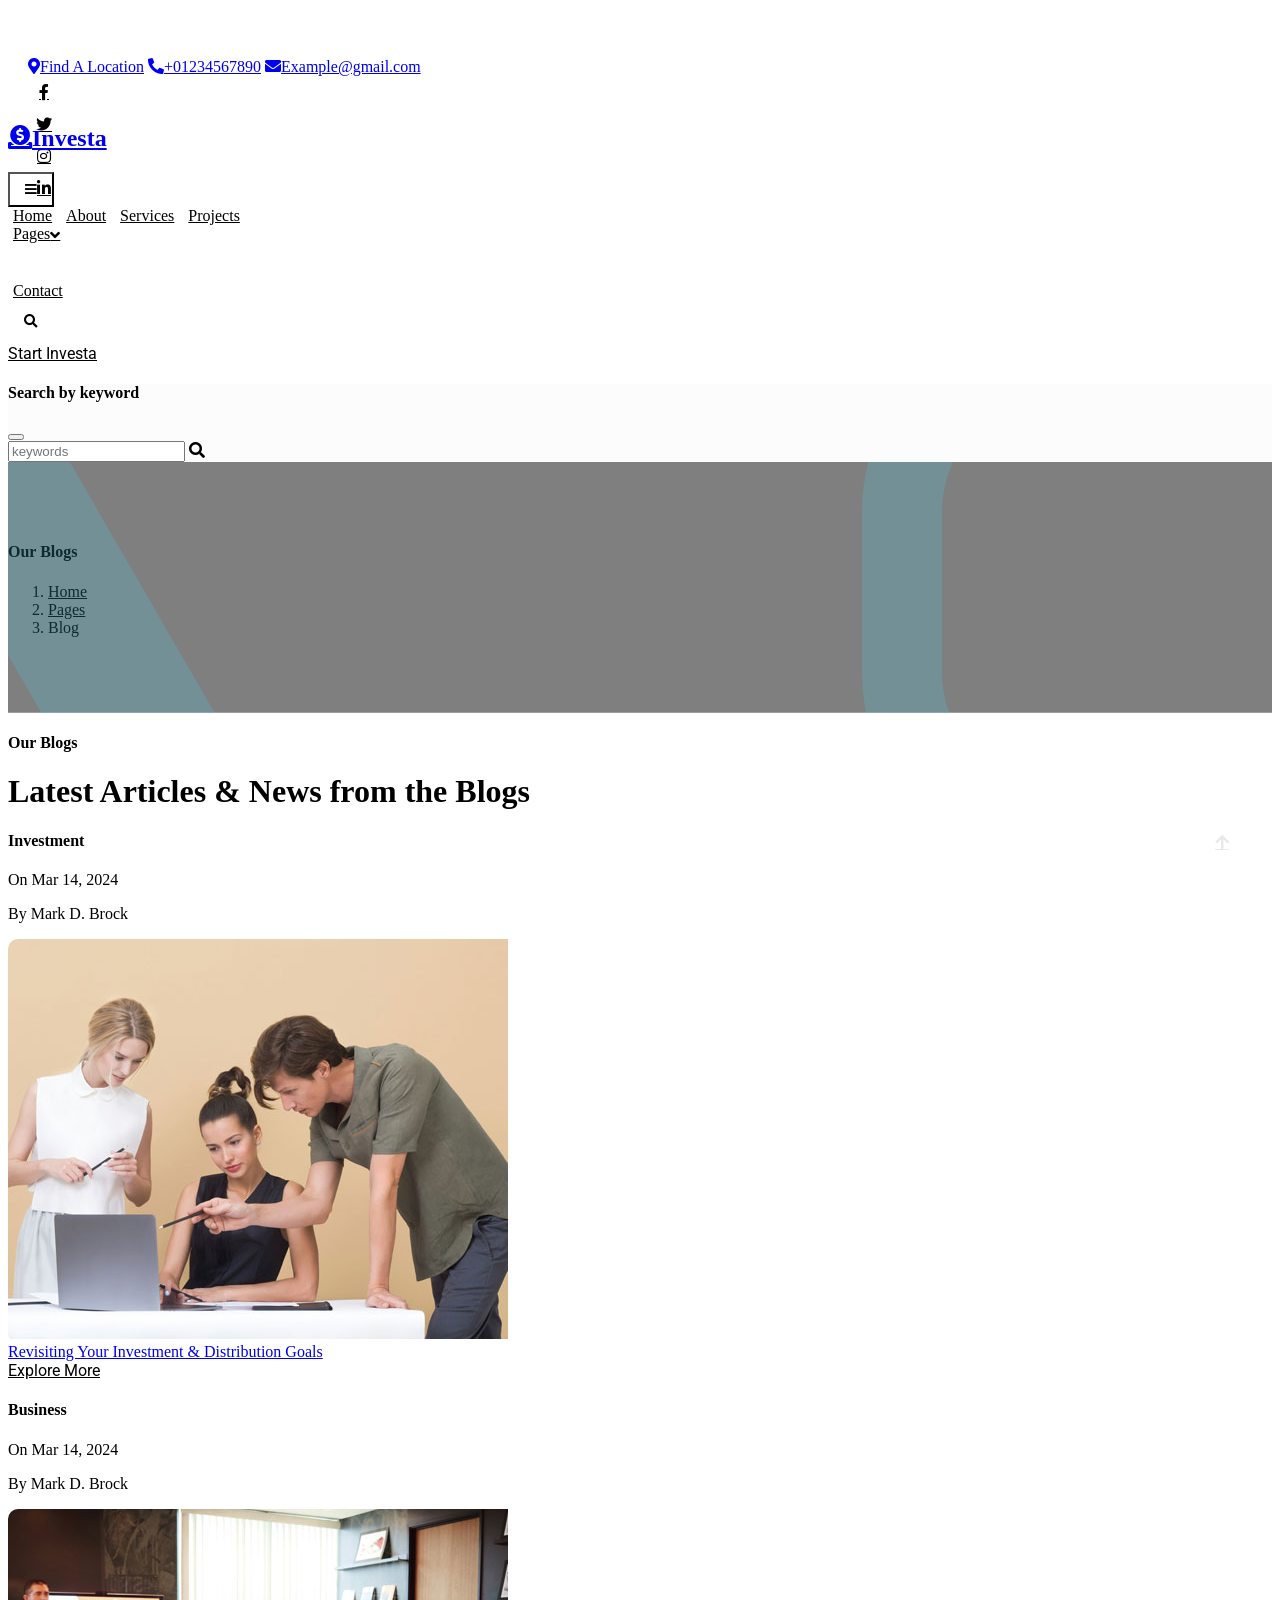
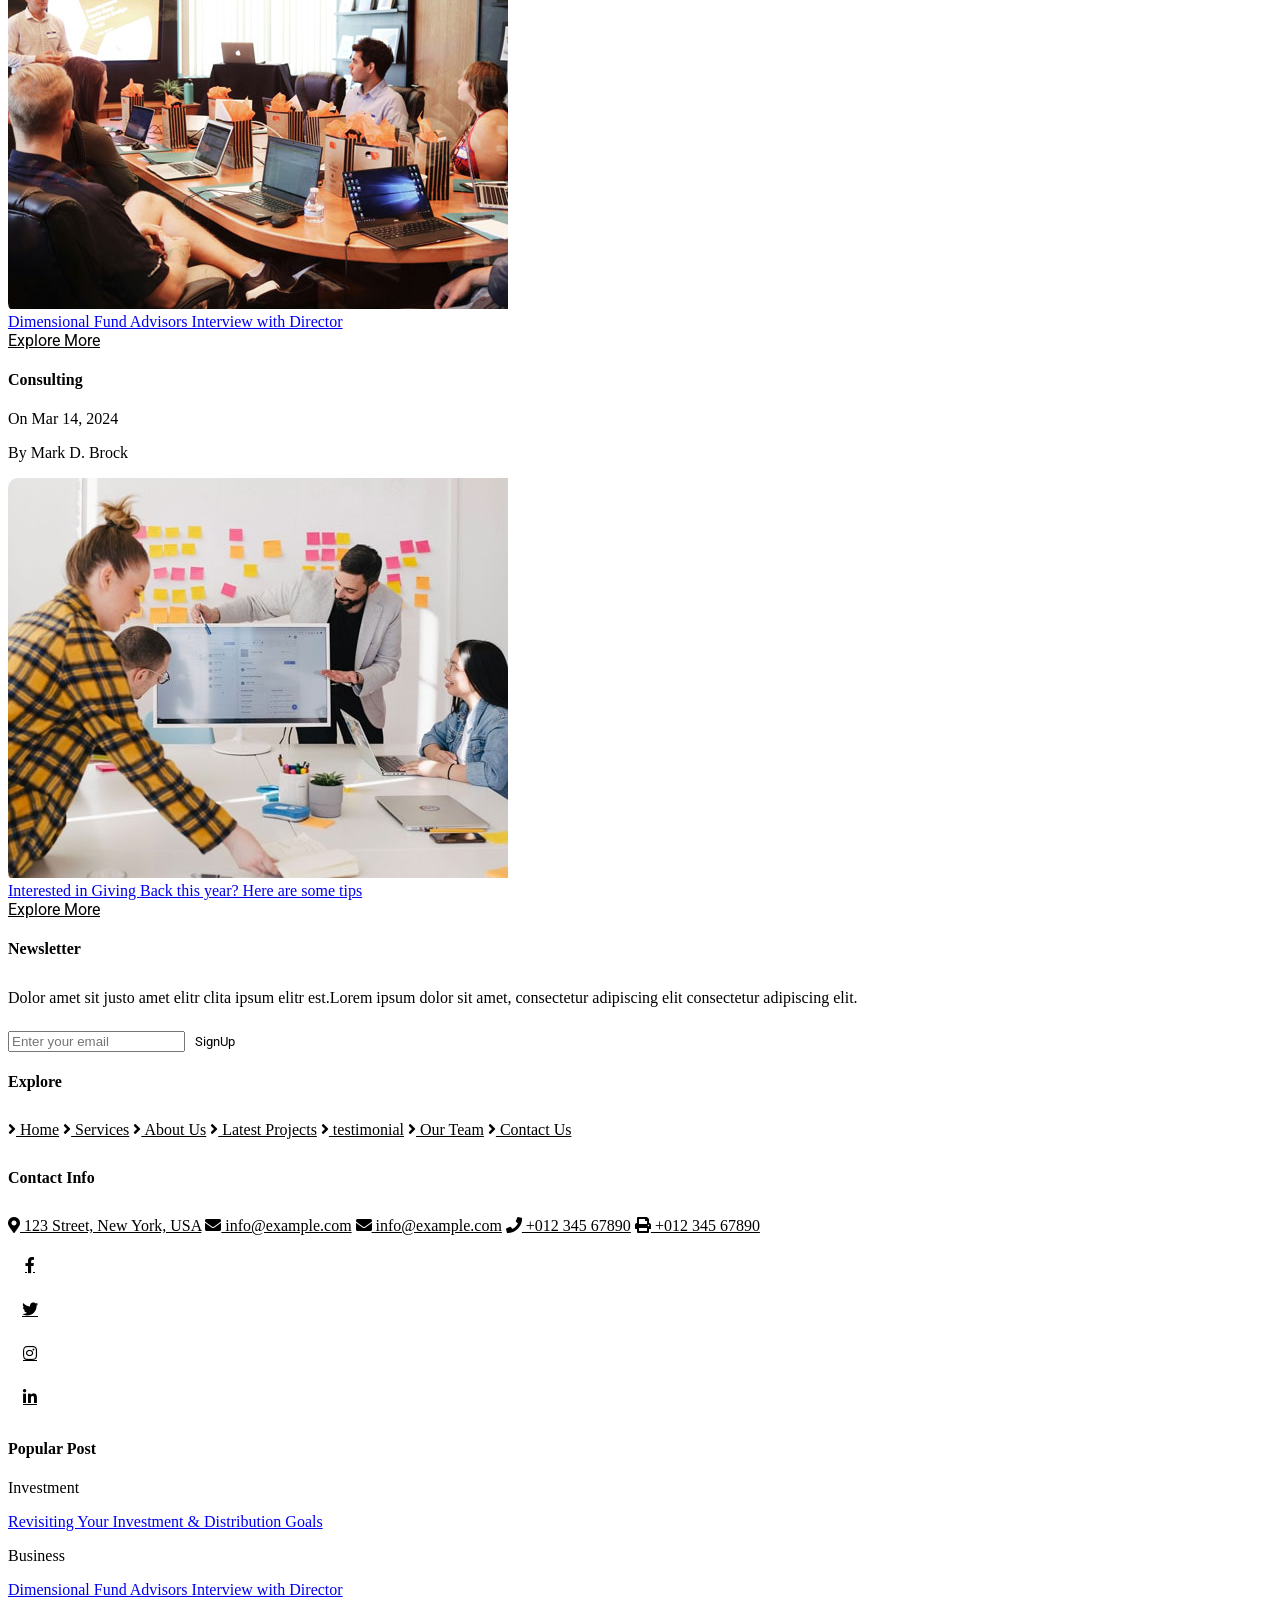
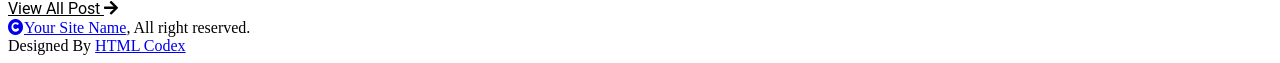
==== blog.html @ 4417d2fd "add template" ====
<!DOCTYPE html>
<html lang="en">

    <head>
        <meta charset="utf-8">
        <title>Investa - Investment Website Template</title>
        <meta content="width=device-width, initial-scale=1.0" name="viewport">
        <meta content="" name="keywords">
        <meta content="" name="description">

        <!-- Google Web Fonts -->
        <link rel="preconnect" href="https://fonts.googleapis.com">
        <link rel="preconnect" href="https://fonts.gstatic.com" crossorigin>
        <link href="https://fonts.googleapis.com/css2?family=Open+Sans:wght@400;500;600;700&family=Roboto:wght@400;500;700&display=swap" rel="stylesheet"> 

        <!-- Icon Font Stylesheet -->
        <link rel="stylesheet" href="https://use.fontawesome.com/releases/v5.15.4/css/all.css"/>
        <link href="https://cdn.jsdelivr.net/npm/bootstrap-icons@1.4.1/font/bootstrap-icons.css" rel="stylesheet">

        <!-- Libraries Stylesheet -->
        <link rel="stylesheet" href="https://cdnjs.cloudflare.com/ajax/libs/animate.css/4.1.1/animate.min.css"/>
        <link href="lib/animate/animate.min.css" rel="stylesheet">
        <link href="lib/owlcarousel/assets/owl.carousel.min.css" rel="stylesheet">
        <link href="lib/lightbox/css/lightbox.min.css" rel="stylesheet">


        <!-- Customized Bootstrap Stylesheet -->
        <link href="css/bootstrap.min.css" rel="stylesheet">

        <!-- Template Stylesheet -->
        <link href="css/style.css" rel="stylesheet">
    </head>

    <body>

        <!-- Spinner Start -->
        <div id="spinner" class="show bg-white position-fixed translate-middle w-100 vh-100 top-50 start-50 d-flex align-items-center justify-content-center">
            <div class="spinner-border text-primary" style="width: 3rem; height: 3rem;" role="status">
                <span class="sr-only">Loading...</span>
            </div>
        </div>
        <!-- Spinner End -->


        <!-- Topbar Start -->
        <div class="container-fluid topbar px-0 d-none d-lg-block">
            <div class="container px-0">
                <div class="row gx-0 align-items-center" style="height: 45px;">
                    <div class="col-lg-8 text-center text-lg-start mb-lg-0">
                        <div class="d-flex flex-wrap">
                            <a href="#" class="text-muted me-4"><i class="fas fa-map-marker-alt text-primary me-2"></i>Find A Location</a>
                            <a href="#" class="text-muted me-4"><i class="fas fa-phone-alt text-primary me-2"></i>+01234567890</a>
                            <a href="#" class="text-muted me-0"><i class="fas fa-envelope text-primary me-2"></i>Example@gmail.com</a>
                        </div>
                    </div>
                    <div class="col-lg-4 text-center text-lg-end">
                        <div class="d-flex align-items-center justify-content-end">
                            <a href="#" class="btn btn-primary btn-square rounded-circle nav-fill me-3"><i class="fab fa-facebook-f text-white"></i></a>
                            <a href="#" class="btn btn-primary btn-square rounded-circle nav-fill me-3"><i class="fab fa-twitter text-white"></i></a>
                            <a href="#" class="btn btn-primary btn-square rounded-circle nav-fill me-3"><i class="fab fa-instagram text-white"></i></a>
                            <a href="#" class="btn btn-primary btn-square rounded-circle nav-fill me-0"><i class="fab fa-linkedin-in text-white"></i></a>
                        </div>
                    </div>
                </div>
            </div>
        </div>
        <!-- Topbar End -->


        <!-- Navbar & Hero Start -->
        <div class="container-fluid sticky-top px-0">
            <div class="position-absolute bg-dark" style="left: 0; top: 0; width: 100%; height: 100%;">
            </div>
            <div class="container px-0">
                <nav class="navbar navbar-expand-lg navbar-dark bg-white py-3 px-4">
                    <a href="index.html" class="navbar-brand p-0">
                        <h1 class="text-primary m-0"><i class="fas fa-donate me-3"></i>Investa</h1>
                        <!-- <img src="img/logo.png" alt="Logo"> -->
                    </a>
                    <button class="navbar-toggler" type="button" data-bs-toggle="collapse" data-bs-target="#navbarCollapse">
                        <span class="fa fa-bars"></span>
                    </button>
                    <div class="collapse navbar-collapse" id="navbarCollapse">
                        <div class="navbar-nav ms-auto py-0">
                            <a href="index.html" class="nav-item nav-link">Home</a>
                            <a href="about.html" class="nav-item nav-link">About</a>
                            <a href="service.html" class="nav-item nav-link">Services</a>
                            <a href="project.html" class="nav-item nav-link">Projects</a>
                            <div class="nav-item dropdown active">
                                <a href="#" class="nav-link dropdown-toggle active" data-bs-toggle="dropdown">Pages</a>
                                <div class="dropdown-menu m-0">
                                    <a href="blog.html" class="dropdown-item active">Our Blog</a>
                                    <a href="team.html" class="dropdown-item">Our Team</a>
                                    <a href="testimonial.html" class="dropdown-item">Testimonial</a>
                                    <a href="faqs.html" class="dropdown-item">FAQs</a>
                                    <a href="404.html" class="dropdown-item">404 Page</a>
                                </div>
                            </div>
                            <a href="contact.html" class="nav-item nav-link">Contact</a>
                        </div>
                        <div class="d-flex align-items-center flex-nowrap pt-xl-0">
                            <button class="btn btn-primary btn-md-square mx-2" data-bs-toggle="modal" data-bs-target="#searchModal"><i class="fas fa-search"></i></button>
                            <a href="#" class="btn btn-primary rounded-pill text-white py-2 px-4 ms-2 flex-wrap flex-sm-shrink-0">Start Investa</a>
                        </div>
                    </div>
                </nav>
            </div>
        </div>
        <!-- Navbar & Hero End -->

        <!-- Modal Search Start -->
        <div class="modal fade" id="searchModal" tabindex="-1" aria-labelledby="exampleModalLabel" aria-hidden="true">
            <div class="modal-dialog modal-fullscreen">
                <div class="modal-content rounded-0">
                    <div class="modal-header">
                        <h4 class="modal-title mb-0" id="exampleModalLabel">Search by keyword</h4>
                        <button type="button" class="btn-close" data-bs-dismiss="modal" aria-label="Close"></button>
                    </div>
                    <div class="modal-body d-flex align-items-center">
                        <div class="input-group w-75 mx-auto d-flex">
                            <input type="search" class="form-control p-3" placeholder="keywords" aria-describedby="search-icon-1">
                            <span id="search-icon-1" class="input-group-text p-3"><i class="fa fa-search"></i></span>
                        </div>
                    </div>
                </div>
            </div>
        </div>
        <!-- Modal Search End -->

        <!-- Header Start -->
        <div class="container-fluid bg-breadcrumb">
            <div class="bg-breadcrumb-single"></div>
            <div class="container text-center py-5" style="max-width: 900px;">
                <h4 class="text-white display-4 mb-4 wow fadeInDown" data-wow-delay="0.1s">Our Blogs</h4>
                <ol class="breadcrumb justify-content-center mb-0 wow fadeInDown" data-wow-delay="0.3s">
                    <li class="breadcrumb-item"><a href="index.html">Home</a></li>
                    <li class="breadcrumb-item"><a href="#">Pages</a></li>
                    <li class="breadcrumb-item active text-primary">Blog</li>
                </ol>    
            </div>
        </div>
        <!-- Header End -->

        <!-- Blog Start -->
        <div class="container-fluid blog py-5">
            <div class="container py-5">
                <div class="text-center mx-auto pb-5 wow fadeInUp" data-wow-delay="0.1s" style="max-width: 800px;">
                    <h4 class="text-primary">Our Blogs</h4>
                    <h1 class="display-4">Latest Articles & News from the Blogs</h1>
                </div>
                <div class="row g-4 justify-content-center">
                    <div class="col-md-6 col-lg-6 col-xl-4 wow fadeInUp" data-wow-delay="0.1s">
                        <div class="blog-item bg-light rounded p-4" style="background-image: url(img/bg.png);">
                            <div class="mb-4">
                                <h4 class="text-primary mb-2">Investment</h4>
                                <div class="d-flex justify-content-between">
                                    <p class="mb-0"><span class="text-dark fw-bold">On</span> Mar 14, 2024</p>
                                    <p class="mb-0"><span class="text-dark fw-bold">By</span> Mark D. Brock</p>
                                </div>
                            </div>
                            <div class="project-img">
                                <img src="img/blog-1.jpg" class="img-fluid w-100 rounded" alt="Image">
                                <div class="blog-plus-icon">
                                    <a href="img/blog-1.jpg" data-lightbox="blog-1" class="btn btn-primary btn-md-square rounded-pill"><i class="fas fa-plus fa-1x"></i></a>
                                </div>
                            </div>
                            <div class="my-4">
                                <a href="#" class="h4">Revisiting Your Investment & Distribution Goals</a>
                            </div>
                            <a class="btn btn-primary rounded-pill py-2 px-4" href="#">Explore More</a>
                        </div>
                    </div>
                    <div class="col-md-6 col-lg-6 col-xl-4 wow fadeInUp" data-wow-delay="0.3s">
                        <div class="blog-item bg-light rounded p-4" style="background-image: url(img/bg.png);">
                            <div class="mb-4">
                                <h4 class="text-primary mb-2">Business</h4>
                                <div class="d-flex justify-content-between">
                                    <p class="mb-0"><span class="text-dark fw-bold">On</span> Mar 14, 2024</p>
                                    <p class="mb-0"><span class="text-dark fw-bold">By</span> Mark D. Brock</p>
                                </div>
                            </div>
                            <div class="project-img">
                                <img src="img/blog-2.jpg" class="img-fluid w-100 rounded" alt="Image">
                                <div class="blog-plus-icon">
                                    <a href="img/blog-2.jpg" data-lightbox="blog-2" class="btn btn-primary btn-md-square rounded-pill"><i class="fas fa-plus fa-1x"></i></a>
                                </div>
                            </div>
                            <div class="my-4">
                                <a href="#" class="h4">Dimensional Fund Advisors Interview with Director</a>
                            </div>
                            <a class="btn btn-primary rounded-pill py-2 px-4" href="#">Explore More</a>
                        </div>
                    </div>
                    <div class="col-md-6 col-lg-6 col-xl-4 wow fadeInUp" data-wow-delay="0.5s">
                        <div class="blog-item bg-light rounded p-4" style="background-image: url(img/bg.png);">
                            <div class="mb-4">
                                <h4 class="text-primary mb-2">Consulting</h4>
                                <div class="d-flex justify-content-between">
                                    <p class="mb-0"><span class="text-dark fw-bold">On</span> Mar 14, 2024</p>
                                    <p class="mb-0"><span class="text-dark fw-bold">By</span> Mark D. Brock</p>
                                </div>
                            </div>
                            <div class="project-img">
                                <img src="img/blog-3.jpg" class="img-fluid w-100 rounded" alt="Image">
                                <div class="blog-plus-icon">
                                    <a href="img/blog-3.jpg" data-lightbox="blog-3" class="btn btn-primary btn-md-square rounded-pill"><i class="fas fa-plus fa-1x"></i></a>
                                </div>
                            </div>
                            <div class="my-4">
                                <a href="#" class="h4">Interested in Giving Back this year? Here are some tips</a>
                            </div>
                            <a class="btn btn-primary rounded-pill py-2 px-4" href="#">Explore More</a>
                        </div>
                    </div>
                </div>
            </div>
        </div>
        <!-- Blog End -->

        <!-- Footer Start -->
        <div class="container-fluid footer py-5 wow fadeIn" data-wow-delay="0.2s">
            <div class="container py-5">
                <div class="row g-5">
                    <div class="col-md-6 col-lg-6 col-xl-3">
                        <div class="footer-item d-flex flex-column">
                            <div class="footer-item">
                                <h4 class="text-white mb-4">Newsletter</h4>
                                <p class="mb-3">Dolor amet sit justo amet elitr clita ipsum elitr est.Lorem ipsum dolor sit amet, consectetur adipiscing elit consectetur adipiscing elit.</p>
                                <div class="position-relative mx-auto rounded-pill">
                                    <input class="form-control rounded-pill w-100 py-3 ps-4 pe-5" type="text" placeholder="Enter your email">
                                    <button type="button" class="btn btn-primary rounded-pill position-absolute top-0 end-0 py-2 mt-2 me-2">SignUp</button>
                                </div>
                            </div>
                        </div>
                    </div>
                    <div class="col-md-6 col-lg-6 col-xl-3">
                        <div class="footer-item d-flex flex-column">
                            <h4 class="text-white mb-4">Explore</h4>
                            <a href="#"><i class="fas fa-angle-right me-2"></i> Home</a>
                            <a href="#"><i class="fas fa-angle-right me-2"></i> Services</a>
                            <a href="#"><i class="fas fa-angle-right me-2"></i> About Us</a>
                            <a href="#"><i class="fas fa-angle-right me-2"></i> Latest Projects</a>
                            <a href="#"><i class="fas fa-angle-right me-2"></i> testimonial</a>
                            <a href="#"><i class="fas fa-angle-right me-2"></i> Our Team</a>
                            <a href="#"><i class="fas fa-angle-right me-2"></i> Contact Us</a>
                        </div>
                    </div>
                    <div class="col-md-6 col-lg-6 col-xl-3">
                        <div class="footer-item d-flex flex-column">
                            <h4 class="text-white mb-4">Contact Info</h4>
                            <a href=""><i class="fa fa-map-marker-alt me-2"></i> 123 Street, New York, USA</a>
                            <a href=""><i class="fas fa-envelope me-2"></i> info@example.com</a>
                            <a href=""><i class="fas fa-envelope me-2"></i> info@example.com</a>
                            <a href=""><i class="fas fa-phone me-2"></i> +012 345 67890</a>
                            <a href="" class="mb-3"><i class="fas fa-print me-2"></i> +012 345 67890</a>
                            <div class="d-flex align-items-center">
                                <a class="btn btn-light btn-md-square me-2" href=""><i class="fab fa-facebook-f"></i></a>
                                <a class="btn btn-light btn-md-square me-2" href=""><i class="fab fa-twitter"></i></a>
                                <a class="btn btn-light btn-md-square me-2" href=""><i class="fab fa-instagram"></i></a>
                                <a class="btn btn-light btn-md-square me-0" href=""><i class="fab fa-linkedin-in"></i></a>
                            </div>
                        </div>
                    </div>
                    <div class="col-md-6 col-lg-6 col-xl-3">
                        <div class="footer-item-post d-flex flex-column">
                            <h4 class="text-white mb-4">Popular Post</h4>
                            <div class="d-flex flex-column mb-3">
                                <p class="text-uppercase text-primary mb-2">Investment</p>
                                <a href="#" class="text-body">Revisiting Your Investment & Distribution Goals</a>
                            </div>
                            <div class="d-flex flex-column mb-3">
                                <p class="text-uppercase text-primary mb-2">Business</p>
                                <a href="#" class="text-body">Dimensional Fund Advisors Interview with Director</a>
                            </div>
                            <div class="footer-btn text-start">
                                <a href="#" class="btn btn-light rounded-pill px-4">View All Post <i class="fa fa-arrow-right ms-1"></i></a>
                            </div>
                        </div>
                    </div>
                </div>
            </div>
        </div>
        <!-- Footer End -->

        
        <!-- Copyright Start -->
        <div class="container-fluid copyright py-4">
            <div class="container">
                <div class="row g-4 align-items-center">
                    <div class="col-md-6 text-center text-md-start mb-md-0">
                        <span class="text-body"><a href="#" class="border-bottom text-primary"><i class="fas fa-copyright text-light me-2"></i>Your Site Name</a>, All right reserved.</span>
                    </div>
                    <div class="col-md-6 text-center text-md-end text-body">
                        <!--/*** This template is free as long as you keep the below author’s credit link/attribution link/backlink. ***/-->
                        <!--/*** If you'd like to use the template without the below author’s credit link/attribution link/backlink, ***/-->
                        <!--/*** you can purchase the Credit Removal License from "https://htmlcodex.com/credit-removal". ***/-->
                        Designed By <a class="border-bottom text-primary" href="https://htmlcodex.com">HTML Codex</a>
                    </div>
                </div>
            </div>
        </div>
        <!-- Copyright End -->


        <!-- Back to Top -->
        <a href="#" class="btn btn-primary btn-lg-square back-to-top"><i class="fa fa-arrow-up"></i></a>   

        
    <!-- JavaScript Libraries -->
    <script src="https://ajax.googleapis.com/ajax/libs/jquery/3.6.4/jquery.min.js"></script>
    <script src="https://cdn.jsdelivr.net/npm/bootstrap@5.0.0/dist/js/bootstrap.bundle.min.js"></script>
    <script src="lib/wow/wow.min.js"></script>
    <script src="lib/easing/easing.min.js"></script>
    <script src="lib/waypoints/waypoints.min.js"></script>
    <script src="lib/counterup/counterup.min.js"></script>
    <script src="lib/owlcarousel/owl.carousel.min.js"></script>
    <script src="lib/lightbox/js/lightbox.min.js"></script>
    

    <!-- Template Javascript -->
    <script src="js/main.js"></script>
    </body>

</html>
---- css/style.css ----
/*** Spinner Start ***/
/*** Spinner ***/
#spinner {
    opacity: 0;
    visibility: hidden;
    transition: opacity .5s ease-out, visibility 0s linear .5s;
    z-index: 99999;
}

#spinner.show {
    transition: opacity .5s ease-out, visibility 0s linear 0s;
    visibility: visible;
    opacity: 1;
}
/*** Spinner End ***/

.back-to-top {
    position: fixed;
    right: 30px;
    bottom: 30px;
    display: flex;
    width: 45px;
    height: 45px;
    align-items: center;
    justify-content: center;
    transition: 0.5s;
    z-index: 99;
}

/*** Button Start ***/
.btn {
    font-weight: 600;
    transition: .5s;
}

.btn-square {
    width: 32px;
    height: 32px;
}

.btn-sm-square {
    width: 34px;
    height: 34px;
}

.btn-md-square {
    width: 44px;
    height: 44px;
}

.btn-lg-square {
    width: 56px;
    height: 56px;
}

.btn-xl-square {
    width: 66px;
    height: 66px;
}

.btn-square,
.btn-sm-square,
.btn-md-square,
.btn-lg-square,
.btn-xl-square {
    padding: 0;
    display: flex;
    align-items: center;
    justify-content: center;
    font-weight: normal;
    border-radius: 50%;
}

.btn.btn-primary {
    background: var(--bs-primary) !important;
    color: var(--bs-white) !important;
    font-family: 'Roboto', sans-serif;
    border: none;
    font-weight: 400;
    transition: 0.5s;
}

.btn.btn-primary:hover {
    background: var(--bs-dark) !important;
    color: var(--bs-light) !important;
}

.btn.btn-dark {
    background: var(--bs-dark) !important;
    color: var(--bs-white) !important;
    font-family: 'Roboto', sans-serif;
    border: none;
    font-weight: 400;
    transition: 0.5s;
}

.btn.btn-dark:hover {
    background: var(--bs-white) !important;
    color: var(--bs-dark) !important;
}

.btn.btn-light {
    background: var(--bs-primary) !important;
    color: var(--bs-white) !important;
    font-family: 'Roboto', sans-serif;
    border: none;
    font-weight: 400;
    transition: 0.5s;
}

.btn.btn-light:hover {
    background: var(--bs-white) !important;
    color: var(--bs-dark) !important;
}
/*** Topbar Start ***/
.topbar {
    padding: 2px 10px 2px 20px;
    background: var(--bs-dark) !important;
}

@media (max-width: 768px) {
    .topbar {
        display: none;    
    }
}
/*** Topbar End ***/

/*** Navbar ***/
.sticky-top,
.sticky-top .container {
    transition: 0.5s !important;
}

.navbar .navbar-nav .nav-item.nav-link,
.navbar .navbar-nav .nav-link {
    color: var(--bs-dark) !important;
}

.navbar .navbar-nav .nav-item {
    position: relative;
    margin: 0 5px !important;
}

.navbar .navbar-nav .nav-item::before,
.navbar .navbar-nav .nav-item::after {
    position: absolute;
    content: "";
    width: 0;
    height: 0;
    border: 0px solid var(--bs-primary);
    transition: 0.5s;
}

.navbar .navbar-nav .nav-item::before {
    top: 0;
    left: 0;
}
.navbar .navbar-nav .nav-item::after {
    bottom: 0;
    right: 0;
}

.navbar .navbar-nav .nav-item:hover::after,
.navbar .navbar-nav .nav-item:hover::before,
.navbar .navbar-nav .nav-item.active::after,
.navbar .navbar-nav .nav-item.active::before {
    width: 100%;
    border-width: 1px;
}

.navbar .navbar-nav .nav-link:hover,
.navbar .navbar-nav .nav-link.active,
.sticky-top .navbar .navbar-nav .nav-link:hover,
.sticky-top .navbar .navbar-nav .nav-link.active {
    color: var(--bs-primary) !important;
}

.navbar .dropdown-toggle::after {
    border: none;
    content: "\f107" !important;
    font-family: "Font Awesome 5 Free";
    font-weight: 600;
    vertical-align: middle;
}

@media (min-width: 1200px) {
    .navbar .nav-item .dropdown-menu {
        display: block;
        visibility: hidden;
        top: 100%;
        transform: rotateX(-75deg);
        transform-origin: 0% 0%;
        border: 0;
        border-radius: 10px;
        margin-top: 20px !important;
        transition: .5s;
        opacity: 0;
        z-index: 9;
    }
}

@media (max-width: 1200px) {
    .navbar .nav-item .dropdown-menu {
        margin-top: 15px !important;
        transition: 0.5s;
    }
}

@media (max-width: 991px) {
    .navbar .navbar-nav .nav-item.nav-link {
        margin: 15px 0 !important;
    }

}

.dropdown .dropdown-menu a:hover {
    background: var(--bs-primary) !important;
    color: var(--bs-white);
}

.navbar .nav-item:hover .dropdown-menu {
    transform: rotateX(0deg);
    visibility: visible;
    background: var(--bs-light) !important;
    margin-top: 20px !important;
    transition: .5s;
    opacity: 1;
}

.navbar .navbar-toggler {
    padding: 8px 15px;
    color: var(--bs-dark);
    background: var(--bs-primary);
}

#searchModal .modal-content {
    background: rgba(250, 250, 250, .6);
}
/*** Navbar End ***/

/*** Carousel Header Start ***/
.header-carousel .header-carousel-item {
    position: relative;
    overflow: hidden;
    z-index: 1;
}

.owl-prev,
.owl-next {
    position: absolute;
    width: 60px;
    height: 60px;
    top: 50%;
    transform: translateY(-50%);
    padding: 20px 20px;
    border-radius: 40px;
    background: var(--bs-primary);
    color: var(--bs-white);
    display: flex;
    align-items: center;
    justify-content: center;
    transition: 0.5s;
}

.owl-prev {
    left: 30px;
}

.owl-next {
    right: 30px;
}

.owl-prev:hover,
.owl-next:hover {
    background: var(--bs-dark) !important;
    color: var(--bs-white) !important;
}

.header-carousel .header-carousel-item-img-1,
.header-carousel .header-carousel-item-img-2,
.header-carousel .header-carousel-item-img-3 {
    position: relative;
    overflow: hidden;
}

.header-carousel .header-carousel-item-img-1::before,
.header-carousel .header-carousel-item-img-2::before,
.header-carousel .header-carousel-item-img-3::before {
    content: "";
    position: absolute;
    width: 600px;
    height: 600px;
    top: -300px;
    right: -300px;
    border-radius: 300px;
    border: 100px solid rgba(68, 210, 246, 0.2);
    animation: RotateMoveCircle 10s linear infinite;
    background: transparent;
    z-index: 2 !important;
}

@keyframes RotateMoveCircle {
    0% {top: -400px;}
    50%   {right: -200px;}
    75%   {top: -200px;}
    100%  {top: -400px;}
}

.header-carousel .header-carousel-item-img-1::after,
.header-carousel .header-carousel-item-img-2::after,
.header-carousel .header-carousel-item-img-3::after {
    content: "";
    position: absolute;
    width: 150px;
    height: 1200px;
    top: -150px;
    left: 70px;
    transform: rotate(-30deg);
    background: rgba(68, 210, 246, 0.2);
    animation: RotateMoveRight 5s linear infinite;
    z-index: 2 !important;
}

@keyframes RotateMoveRight {
    0%   {left: 0px;}
    50%   {left: 70px;}
    100%  {left: 0px;}
}

.header-carousel .header-carousel-item::before {
    content: "";
    position: absolute;
    width: 300px;
    height: 1200px;
    top: -150px;
    left: -265px;
    transform: rotate(-30deg);
    background: var(--bs-dark);
    animation: RotateMoveLeft 5s linear infinite;
    opacity: 0.7;
    z-index: 2 !important;
}

@keyframes RotateMoveLeft {
    0%   {left: -240px;}
    50%   {left: -300px;}
    100%  {left: -240px;}
}

.header-carousel .header-carousel-item::after {
    content: "";
    position: absolute;
    width: 100%;
    height: 100%;
    top: 0;
    left: 0;
    background: rgba(0, 0, 0, 0.5);
    z-index: 2 !important;
}

.header-carousel .header-carousel-item .carousel-caption {
    position: absolute;
    width: 80%;
    height: 100%;
    top: 0;
    left: 50%;
    transform: translateX(-50%);
    display: flex;
    flex-direction: column;
    justify-content: center;
    z-index: 9;
}

@media (max-width: 992px) {
    .header-carousel .header-carousel-item .carousel-caption {
        width: 100% !important;
        margin-left: 0 !important;
        padding: 0 10px;
    }
    .header-carousel-item img {
        height: 700px;
        object-fit: cover;
    }

    .owl-prev,
    .owl-next {
        top: 40px !important;
    }

    .owl-prev {
        left: 65%;
    }
}
/*** Header Carousel End ***/

/*** Single Page Hero Header Start ***/
.bg-breadcrumb {
    position: relative;
    overflow: hidden;
    background: linear-gradient(rgba(0, 0, 0, 0.5), rgba(0, 0, 0, 0.5)), url(../img/carousel-1.jpg);
    background-position: center center;
    background-repeat: no-repeat;
    background-size: cover;
    padding: 60px 0 60px 0;
}

.bg-breadcrumb .breadcrumb-item a {
    color: var(--bs-white) !important;
}

.bg-breadcrumb .bg-breadcrumb-single {
    position: absolute;
    width: 500px;
    height: 1200px;
    top: 0px;
    left: 0;
    margin-left: 30px;
    transform: rotate(-30deg);
    background: var(--bs-dark);
    animation: RotateMoveLeft 5s linear infinite;
    opacity: 0.7;
    z-index: 2 !important;
}


.bg-breadcrumb::before {
    content: "";
    position: absolute;
    width: 400px;
    height: 400px;
    top: -150px;
    right: -150px;
    border-radius: 200px;
    border: 80px solid rgba(68, 210, 246, 0.2);
    animation: RotateMoveCircle 10s linear infinite;
    background: transparent;
    z-index: 2 !important;
}

@keyframes RotateMoveCircle {
    0% {top: -200px;}
    50%   {right: -100px;}
    75%   {top: -100px;}
    100%  {top: -200px;}
}


.bg-breadcrumb::after {
    content: "";
    position: absolute;
    width: 150px;
    height: 1200px;
    top: -150px;
    left: 0;
    margin-left: 160px;
    transform: rotate(-30deg);
    background: rgba(68, 210, 246, 0.2);
    animation: RotateMoveRight 5s linear infinite;
    z-index: 2 !important;
}
/*** Single Page Hero Header End ***/


/*** About Start ***/
.about .text {
    position: relative;
}

.about .text::after {
    content: "";
    width: 4px;
    height: 100%;
    position: absolute;
    top: 0;
    left: 0;
    background: var(--bs-primary);
}
/*** About End ***/

/*** Service Start ***/
.service .service-item {
    box-shadow: 0 0 45px rgba(0, 0, 0, 0.3);
}

.service .service-item .service-img {
    position: relative;
    overflow: hidden;
    border-top-left-radius: 10px;
    border-top-right-radius: 10px;
}

.service .service-item .service-img img {
    transition: 0.5s;
}

.service .service-item:hover .service-img img {
    transform: scale(1.2);
}

.service .service-item .service-img::after {
    content: "";
    width: 0;
    height: 0;
    position: absolute;
    top: 0;
    right: 0;
    border-top-left-radius: 10px;
    border-top-right-radius: 10px;
    background: rgba(68, 210, 246, 0.4);
    transition: 0.5s;
}

.service .service-item:hover .service-img::after {
    width: 100% !important;
    height: 100% !important;
}

.service .service-item .service-content {
    position: relative;
}

.service .service-item .service-content::after {
    content: "";
    width: 0;
    height: 0;
    position: absolute;
    bottom: 0;
    left: 0;
    border-bottom-left-radius: 10px;
    border-bottom-right-radius: 10px;
    background: var(--bs-dark);
    transition: 0.5s;
    z-index: 1;
}

.service .service-item:hover .service-content::after {
    width: 100% !important;
    height: 100% !important;
}

.service .service-item .service-content .service-content-inner {
    transition: 0.5s;
}

.service .service-item:hover .service-content .service-content-inner {
    position: relative;
    color: var(--bs-white) !important;
    transition: 0.5s;
    z-index: 2;
}

.service .service-item:hover .service-content .service-content-inner a.h4 {
    color: var(--bs-white) !important;
    transition: 0.5s;
}

.service .service-item:hover .service-content .service-content-inner a.h4:hover {
    color: var(--bs-primary) !important;
}
/*** Service End ***/

/*** Project Start ***/
.project .project-carousel.owl-carousel {
    height: 100%;
}

.project .project-carousel .project-item {
    position: relative;
    overflow: hidden;
}

.project .project-carousel .project-item .project-img {
    position: relative;
    overflow: hidden;
    border-radius: 10px;
}

.project .project-carousel .project-item .project-img::after {
    content: "";
    width: 100%;
    height: 0;
    position: absolute;
    top: 0;
    left: 0;
    border-radius: 10px;
    background: rgba(68, 210, 246, 0.4);
    transition: 0.5s;
}

.project .project-carousel .project-item:hover .project-img::after {
    height: 100%;
}

.project .project-carousel .project-item .project-img img {
    transition: 0.5s;
}

.project .project-carousel .project-item:hover .project-img img {
    transform: scale(1.2);
}

.project .project-carousel .project-item .project-content {
    position: relative;
    width: 75%;
    height: 100%;
    bottom: 50%; 
    left: 50%; 
    transform: translate(-50%, -50%);
    box-shadow: 0 0 45px rgba(0, 0, 0, 0.08);
}

.project .project-carousel .project-item .project-content::after {
    content: "";
    position: absolute;
    width: 100%;
    height: 0;
    bottom: 0;
    left: 0;
    border-radius: 10px !important;
    background: var(--bs-dark);
    transition: 0.5s;
}

.project .project-carousel .project-item .project-content .project-content-inner {
    position: relative;
    z-index: 2;
}

.project .project-carousel .project-item:hover .project-content .project-content-inner p,
.project .project-carousel .project-item:hover .project-content .project-content-inner a.h4,
.project .project-carousel .project-item:hover .project-content .project-content-inner .project-icon i {
    color: var(--bs-white) !important;
    transition: 0.5s;
}

.project .project-carousel .project-item:hover .project-content .project-content-inner a.h4:hover {
    color: var(--bs-primary) !important;
}

.project .project-carousel .project-item:hover .project-content::after {
    height: 100%;
}

.project-carousel .owl-dots {
    position: absolute;
    width: 100%;
    height: 40px;
    display: flex;
    align-items: center;
    justify-content: center;
    margin-top: -120px;
    transition: 0.5s;
}

.project-carousel .owl-dots .owl-dot {
    width: 20px;
    height: 20px;
    border-radius: 20px;
    margin-right: 15px;
    background: var(--bs-dark);
    transition: 0.5s;
}

.project-carousel .owl-dots .owl-dot.active {
    width: 30px;
    height: 30px;
    border-radius: 40px;
    border: 8px solid var(--bs-primary);
}
/*** Project End ***/

/*** Blog Start ***/
.blog .blog-item .project-img {
    position: relative;
    overflow: hidden;
    border-radius: 10px;
    transition: 0.5s;
}

.blog .blog-item .project-img .blog-plus-icon {
    position: absolute;
    width: 100%;
    height: 100%;
    top: 0;
    left: 0;
    border-radius: 10px;
    display: flex;
    align-items: center;
    justify-content: center;
    text-align: center;
    background: rgba(68, 210, 246, 0.2);
    transition: 0.5s;
    opacity: 0;
}

.blog .blog-item:hover .project-img .blog-plus-icon {
    opacity: 1;
}

.blog .blog-item .project-img img {
    transition: 0.5s;
}

.blog .blog-item:hover .project-img img {
    transform: scale(1.3);
}

/*** Blog End ***/

/*** Team Start ***/
.team .team-item {
    position: relative;
    overflow: hidden;
    border: 1px solid var(--bs-dark);
    transition: 0.5s;
}

.team .team-item:hover {
    border: none !important;
}

.team .team-item::after {
    content: "";
    width: 0;
    height: 0;
    position: absolute;
    top: 0;
    left: 0;
    border-radius: 10px;
    border: 1px solid;
    border-color: var(--bs-primary) transparent transparent var(--bs-primary) !important;
    z-index: 5;
    transition: 1s;
    opacity: 0;
}

.team .team-item::before {
    content: "";
    width: 0;
    height: 0;
    position: absolute;
    bottom: 0;
    right: 0;
    border-radius: 10px;
    border: 1px solid;
    border-color: transparent var(--bs-primary) var(--bs-primary) transparent !important;
    z-index: 5;
    transition: 1s;
    opacity: 0;
}

.team .team-item:hover:after,
.team .team-item:hover::before {
    width: 100% !important;
    height: 100% !important;
    opacity: 1;
}

.team .team-item .team-img {
    position: relative;
    overflow: hidden;
}

.team .team-item .team-img::after {
    content: "";
    width: 100%;
    height: 0;
    position: absolute;
    top: 0;
    left: 0;
    border-top-left-radius: 10px;
    border-top-right-radius: 10px;
    background: rgba(68, 210, 246, 0.2);
    transition: 0.5s;
}

.team .team-item:hover .team-img::after {
    height: 100%;
}

.team .team-item .team-img .team-icon {
    position: absolute;
    top: 15px;
    right: 15px;
    z-index: 8;
    transition: 0.5s;
}

.team .team-item .team-img .team-icon .team-icon-share {
    position: relative;
    margin-top: -200px;
    transition: 0.5s;
    z-index: 9;
}

.team .team-item:hover .team-img .team-icon .team-icon-share {
    margin-top: 0 !important;
}

.team .team-item .team-content {
    position: relative;
}

.team .team-item .team-content::after {
    content: "";
    width: 0;
    height: 0;
    position: absolute;
    top: 0;
    left: 0;
    background: var(--bs-primary) !important;
    transition: 0.5s;
}

.team .team-item .team-content::before {
    content: "";
    width: 0;
    height: 0;
    position: absolute;
    bottom: 0;
    right: 0;
    border-bottom-left-radius: 10px;
    border-bottom-right-radius: 10px;
    background: var(--bs-primary) !important;
    transition: 0.5s;
}

.team .team-item:hover .team-content::after,
.team .team-item:hover .team-content::before {
    width: 100% !important;
    height: 50% !important;
}

.team .team-item:hover .team-content .team-content-inner {
    position: relative;
    color: var(--bs-white);
    z-index: 2;
}

.team .team-item .team-content .team-content-inner h4,
.team .team-item .team-content .team-content-inner p {
    transition: 0.5s;
}

.team .team-item:hover .team-content .team-content-inner p {
    color: var(--bs-white) !important;
}

.team .team-item:hover .team-content .team-content-inner h4 {
    color: var(--bs-dark) !important;
}
/*** Team End ***/

/*** Testimonial Start ***/
.testimonial .testimonial-carousel {
    position: relative;
}

.testimonial .testimonial-carousel .owl-dots {
    margin-top: 30px;
    display: flex;
    align-items: center;
    justify-content: center;
}

.testimonial .testimonial-carousel .owl-dot {
    position: relative;
    display: inline-block;
    margin: 0 5px;
    width: 15px;
    height: 15px;
    background: var(--bs-light);
    border: 1px solid var(--bs-primary);
    border-radius: 10px;
    transition: 0.5s;
}

.testimonial .testimonial-carousel .owl-dot.active {
    width: 40px;
    background: var(--bs-primary);
}
/*** Testimonial End ***/

/*** FAQ'S Start ***/
.faq {
    position: relative;
    overflow: hidden;
}

.faq::after {
    content: "";
    width: 100%;
    height: 100%;
    position: absolute;
    top: 0;
    right: 0;
    background-image: url(../img/bg.png);
    object-fit: cover;
    z-index: -1;
}

.faq .faq-img {
    position: relative;
}

.faq .faq-img .faq-btn {
    position: absolute;
    bottom: 20px;
    right: 20px;
}

/*** FAQ'S End ***/

/*** Footer Start ***/
.footer {
    background: var(--bs-dark);
}
.footer .footer-item a {
    line-height: 35px;
    color: var(--bs-body);
    transition: 0.5s;
}

.footer .footer-item p {
    line-height: 35px;
}

.footer .footer-item a:hover {
    letter-spacing: 1px;
    color: var(--bs-primary);
}

.footer .footer-item-post a {
    transition: 0.5s;
}

.footer .footer-item-post a:hover {
    color: var(--bs-primary) !important;
}

.footer .footer-item-post .footer-btn a {
    transition: 0.5s;
}

.footer .footer-item-post .footer-btn a:hover {
    color: var(--bs-dark);
}
/*** Footer End ***/

/*** copyright Start ***/
.copyright {
    border-top: 1px solid rgba(255, 255, 255, 0.08);
    background: var(--bs-dark) !important;
}
/*** copyright end ***/
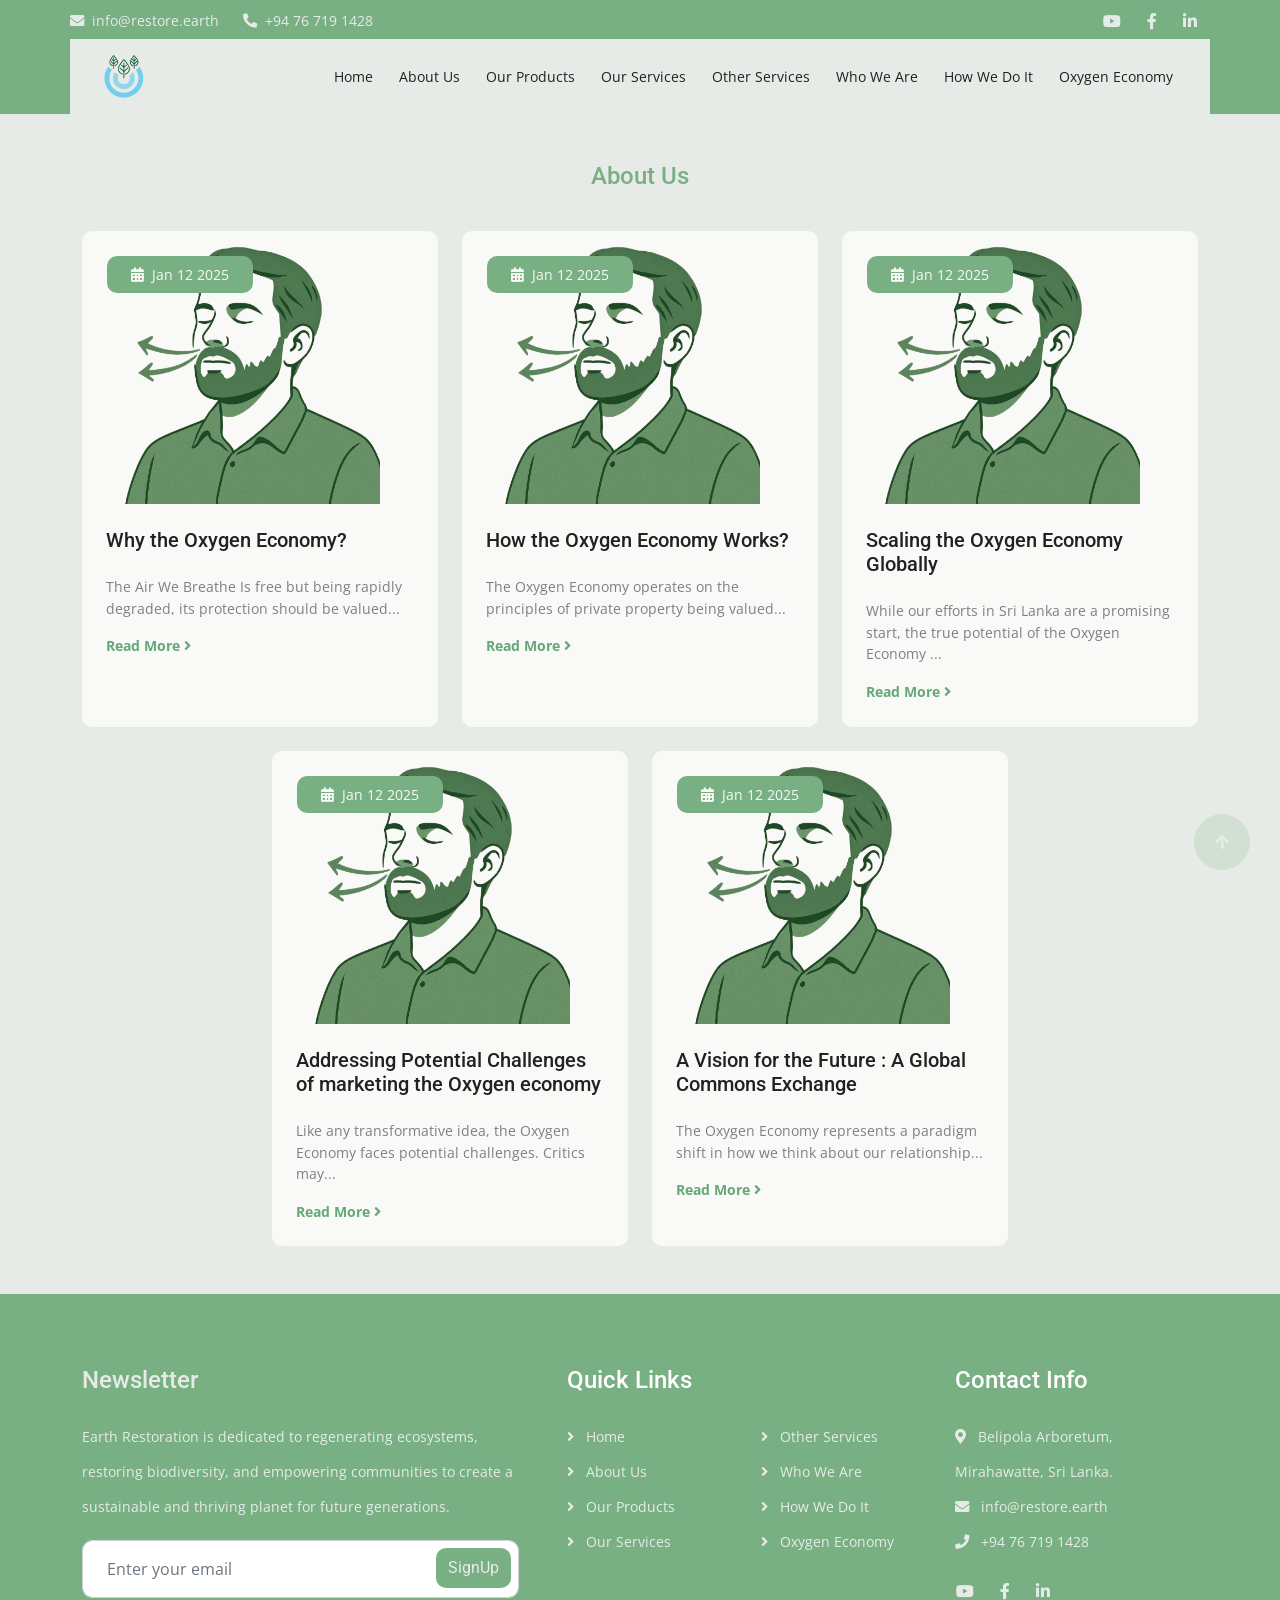
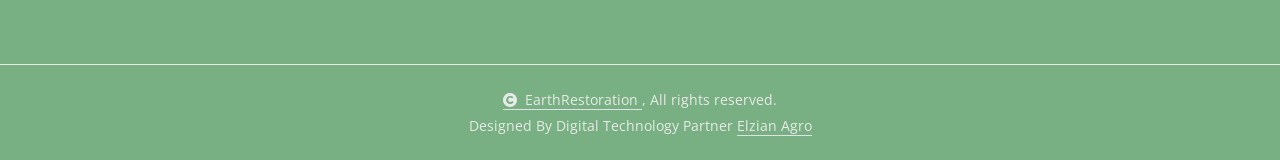
==== commit 06331460: "add blogs" ====
--- a/blog.html
+++ b/blog.html
@@ -1,9 +1,8 @@
 <!DOCTYPE html>
 <html lang="en">
-
     <head>
         <meta charset="utf-8">
-        <title>Investa - Investment Website Template</title>
+        <title>EarthRestoration</title>
         <meta content="width=device-width, initial-scale=1.0" name="viewport">
         <meta content="" name="keywords">
         <meta content="" name="description">
@@ -32,7 +31,6 @@
     </head>
 
     <body>
-
         <!-- Spinner Start -->
         <div id="spinner" class="show bg-white position-fixed translate-middle w-100 vh-100 top-50 start-50 d-flex align-items-center justify-content-center">
             <div class="spinner-border text-primary" style="width: 3rem; height: 3rem;" role="status">
@@ -40,25 +38,27 @@
             </div>
         </div>
         <!-- Spinner End -->
-
-
+       
+        
         <!-- Topbar Start -->
-        <div class="container-fluid topbar px-0 d-none d-lg-block">
+        <div class="container-fluid topbar bg-primary px-0 d-none d-lg-block">
             <div class="container px-0">
-                <div class="row gx-0 align-items-center" style="height: 45px;">
+                <div class="row gx-0 align-items-center" style="height: 35px;">
                     <div class="col-lg-8 text-center text-lg-start mb-lg-0">
                         <div class="d-flex flex-wrap">
-                            <a href="#" class="text-muted me-4"><i class="fas fa-map-marker-alt text-primary me-2"></i>Find A Location</a>
-                            <a href="#" class="text-muted me-4"><i class="fas fa-phone-alt text-primary me-2"></i>+01234567890</a>
-                            <a href="#" class="text-muted me-0"><i class="fas fa-envelope text-primary me-2"></i>Example@gmail.com</a>
+                            <a href="mailto:info@restore.earth" class="text-light me-4">
+                                <i class="fas fa-envelope text-light me-2"></i>info@restore.earth
+                            </a>
+                            <a href="tel:+94767191428" class="text-light me-4">
+                                <i class="fas fa-phone-alt text-light me-2"></i>+94 76 719 1428
+                            </a>
                         </div>
                     </div>
                     <div class="col-lg-4 text-center text-lg-end">
                         <div class="d-flex align-items-center justify-content-end">
-                            <a href="#" class="btn btn-primary btn-square rounded-circle nav-fill me-3"><i class="fab fa-facebook-f text-white"></i></a>
-                            <a href="#" class="btn btn-primary btn-square rounded-circle nav-fill me-3"><i class="fab fa-twitter text-white"></i></a>
-                            <a href="#" class="btn btn-primary btn-square rounded-circle nav-fill me-3"><i class="fab fa-instagram text-white"></i></a>
-                            <a href="#" class="btn btn-primary btn-square rounded-circle nav-fill me-0"><i class="fab fa-linkedin-in text-white"></i></a>
+                            <a href="https://www.youtube.com/channel/UCL5dFM7Kr1dMapzjSJExftg?view_as=subscriber" target="_blank" class="btn nav-fill"><i class="fab fa-youtube text-light"></i></a>
+                            <a href="https://www.facebook.com/profile.php?id=100045842366453" target="_blank" class="btn nav-fill"><i class="fab fa-facebook-f text-light"></i></a>
+                            <a href="https://www.linkedin.com/company/earth-restoration/" target="_blank" class="btn nav-fill"><i class="fab fa-linkedin-in text-light"></i></a>
                         </div>
                     </div>
                 </div>
@@ -69,38 +69,26 @@
 
         <!-- Navbar & Hero Start -->
         <div class="container-fluid sticky-top px-0">
-            <div class="position-absolute bg-dark" style="left: 0; top: 0; width: 100%; height: 100%;">
+            <div class="position-absolute bg-primary" style="left: 0; top: 0; width: 100%; height: 100%;">
             </div>
             <div class="container px-0">
-                <nav class="navbar navbar-expand-lg navbar-dark bg-white py-3 px-4">
-                    <a href="index.html" class="navbar-brand p-0">
-                        <h1 class="text-primary m-0"><i class="fas fa-donate me-3"></i>Investa</h1>
-                        <!-- <img src="img/logo.png" alt="Logo"> -->
+                <nav class="navbar navbar-expand-lg navbar-dark bg-light py-3 px-4">
+                    <a href="index.html" class="navbar-brand p-0">             
+                        <img class="nav-logo" src="img/logo.png" alt="Logo">
                     </a>
                     <button class="navbar-toggler" type="button" data-bs-toggle="collapse" data-bs-target="#navbarCollapse">
                         <span class="fa fa-bars"></span>
                     </button>
                     <div class="collapse navbar-collapse" id="navbarCollapse">
                         <div class="navbar-nav ms-auto py-0">
-                            <a href="index.html" class="nav-item nav-link">Home</a>
-                            <a href="about.html" class="nav-item nav-link">About</a>
-                            <a href="service.html" class="nav-item nav-link">Services</a>
-                            <a href="project.html" class="nav-item nav-link">Projects</a>
-                            <div class="nav-item dropdown active">
-                                <a href="#" class="nav-link dropdown-toggle active" data-bs-toggle="dropdown">Pages</a>
-                                <div class="dropdown-menu m-0">
-                                    <a href="blog.html" class="dropdown-item active">Our Blog</a>
-                                    <a href="team.html" class="dropdown-item">Our Team</a>
-                                    <a href="testimonial.html" class="dropdown-item">Testimonial</a>
-                                    <a href="faqs.html" class="dropdown-item">FAQs</a>
-                                    <a href="404.html" class="dropdown-item">404 Page</a>
-                                </div>
-                            </div>
-                            <a href="contact.html" class="nav-item nav-link">Contact</a>
-                        </div>
-                        <div class="d-flex align-items-center flex-nowrap pt-xl-0">
-                            <button class="btn btn-primary btn-md-square mx-2" data-bs-toggle="modal" data-bs-target="#searchModal"><i class="fas fa-search"></i></button>
-                            <a href="#" class="btn btn-primary rounded-pill text-white py-2 px-4 ms-2 flex-wrap flex-sm-shrink-0">Start Investa</a>
+                            <a href="index.html#home" class="nav-item nav-link active">Home</a>
+                            <a href="index.html#about" class="nav-item nav-link">About Us</a>
+                            <a href="index.html#our-products" class="nav-item nav-link">Our Products</a>
+                            <a href="index.html#our-services" class="nav-item nav-link">Our Services</a>
+                            <a href="index.html#other-services" class="nav-item nav-link">Other Services</a>
+                            <a href="index.html#who-we-are" class="nav-item nav-link">Who We Are</a>
+                            <a href="index.html#how-we-do-it" class="nav-item nav-link">How We Do It</a> 
+                            <a href="index.html#oxygen-economy" class="nav-item nav-link">Oxygen Economy</a>
                         </div>
                     </div>
                 </nav>
@@ -108,195 +96,202 @@
         </div>
         <!-- Navbar & Hero End -->
 
-        <!-- Modal Search Start -->
-        <div class="modal fade" id="searchModal" tabindex="-1" aria-labelledby="exampleModalLabel" aria-hidden="true">
-            <div class="modal-dialog modal-fullscreen">
-                <div class="modal-content rounded-0">
-                    <div class="modal-header">
-                        <h4 class="modal-title mb-0" id="exampleModalLabel">Search by keyword</h4>
-                        <button type="button" class="btn-close" data-bs-dismiss="modal" aria-label="Close"></button>
-                    </div>
-                    <div class="modal-body d-flex align-items-center">
-                        <div class="input-group w-75 mx-auto d-flex">
-                            <input type="search" class="form-control p-3" placeholder="keywords" aria-describedby="search-icon-1">
-                            <span id="search-icon-1" class="input-group-text p-3"><i class="fa fa-search"></i></span>
-                        </div>
-                    </div>
+
+        <!-- Blog Start -->
+        <div class="container-fluid blog py-5 bg-light">
+            <div class="container">
+                <div class="text-center mx-auto pb-3 wow fadeInUp" data-wow-delay="0.2s" style="max-width: 800px;">
+                    <h4 class="text-primary mb-4">About Us</h4>
                 </div>
-            </div>
-        </div>
-        <!-- Modal Search End -->
-
-        <!-- Header Start -->
-        <div class="container-fluid bg-breadcrumb">
-            <div class="bg-breadcrumb-single"></div>
-            <div class="container text-center py-5" style="max-width: 900px;">
-                <h4 class="text-white display-4 mb-4 wow fadeInDown" data-wow-delay="0.1s">Our Blogs</h4>
-                <ol class="breadcrumb justify-content-center mb-0 wow fadeInDown" data-wow-delay="0.3s">
-                    <li class="breadcrumb-item"><a href="index.html">Home</a></li>
-                    <li class="breadcrumb-item"><a href="#">Pages</a></li>
-                    <li class="breadcrumb-item active text-primary">Blog</li>
-                </ol>    
-            </div>
-        </div>
-        <!-- Header End -->
-
-        <!-- Blog Start -->
-        <div class="container-fluid blog py-5">
-            <div class="container py-5">
-                <div class="text-center mx-auto pb-5 wow fadeInUp" data-wow-delay="0.1s" style="max-width: 800px;">
-                    <h4 class="text-primary">Our Blogs</h4>
-                    <h1 class="display-4">Latest Articles & News from the Blogs</h1>
+                
+                <div class="row g-4 justify-content-center">
+                    <div class="col-lg-6 col-xl-4 wow fadeInUp" data-wow-delay="0.2s">
+                        <div id="why-the-oxygen-economy" class="blog-item">
+                            <div class="blog-img">
+                                <img src="img/human-2.png" class="img-fluid rounded-top w-100" alt="">
+                                <div class="blog-date px-4 py-2"><i class="fa fa-calendar-alt me-1"></i> Jan 12 2025</div>
+                            </div>
+                            <div class="blog-content rounded-bottom p-4">
+                                <h4 class="text-dark mb-4 fs-5">Why the Oxygen Economy?</h4>
+                                <p id="less-content" class="text-muted">The Air We Breathe Is  free but being rapidly degraded,  its protection should be  valued...</p>
+
+                                <!-- Hidden extra content -->
+                                <div class="extra-content d-none">
+                                    <p class="text-muted">The Air We Breathe Is  free but being rapidly degraded,  its protection should be  valued.</p>
+
+                                    <p class="text-muted">Its most critical component, Oxygen surrounds us, filling our lungs with every breath we take. For many of us, it’s an invisible gift of nature that we take for granted. But Why is  this essential resource—the very foundation of life— free to be exploited at present? Why could not  trees, plants, and photosynthetic organisms that  produce oxygen have  economic value ? Could  those who benefit most from  using the resources of the  Global Commons be required to contribute to its maintenance? This is the idea behind the Oxygen Economy, a bold and transformative concept that seeks to address environmental and social challenges in a way that is fair, sustainable, and forward-thinking beyond GDP value which measures the success of our societies today.</p>
+                                </div>
+
+                                <a href="#" class="fw-bold text-secondary read-more-btn">Read More <i class="fa fa-angle-right"></i></a>
+                            </div>
+                        </div>
+                    </div>
+
+                    <div class="col-lg-6 col-xl-4 wow fadeInUp" data-wow-delay="0.2s">
+                        <div class="blog-item">
+                            <div class="blog-img">
+                                 <img src="img/human-2.png" class="img-fluid rounded-top w-100" alt="">
+                                <div class="blog-date px-4 py-2"><i class="fa fa-calendar-alt me-1"></i> Jan 12 2025</div>
+                            </div>
+                            <div class="blog-content rounded-bottom p-4">
+                                <h4 class="text-dark mb-4 fs-5">How the Oxygen Economy Works?</h4>
+                                <p id="less-content" class="text-muted">The Oxygen Economy operates on the principles of private property being valued...</p>
+
+                                <!-- Hidden extra content -->
+                                <div class="extra-content d-none">
+                                    <p class="text-muted">The Oxygen Economy operates on the principles of private property being valued using financial tools such as Valuation guarantees, stakeholder Contracts and Insurances to monetize contractually produced  oxygen as a financial product . This involves three key components:</p>
+                                
+                                    <ol>
+                                        <li class="mb-2">MRV Guarantee : Assigning an economic value to the oxygen produced by contracted and registered units in identified geographical areas of production is based on the  MRV  of PES productivity by trees / plants or photosynthetic organisms such as Cyanobacteria.</li>
+                                        <li class="mb-2">Stakeholder Contracts and Compensation: Establishing formal agreements between oxygen consumers (e.g., corporations / Space exploration companies ) and  contracted oxygen producers (e.g., farmers, Local communities) to ensure optimal primary ecosystem services production are MRVd and Value Set as a financial tool.</li>
+                                        <li class="mb-2">Financial tool : The Validated quantity of Photosynthetic Biomass is Value Set using ER methodology and MArket peg approach based on Mining Oxygen from the Global Commons. <a href="https://livewell.com/finance/how-much-does-home-oxygen-cost-without-insurance/" target="_blank" class="text-primary">click</a></li>
+                                        <li class="mb-2">Policy and Regulation: Introducing legal frameworks at a regional scale to enforce accountability and prevent the exploitation of oxygen resources.The private contracts would play a key role in monitoring bioregional Oxygen production, ensuring compliance, and incentivizing sustainable practices to scale the Oxygen economy.</li>
+                                    </ol>
+                                </div>
+
+                                <a href="#" class="fw-bold text-secondary read-more-btn">Read More <i class="fa fa-angle-right"></i></a>
+                            </div>
+                        </div>
+                    </div>
+
+                    <div class="col-lg-6 col-xl-4 wow fadeInUp" data-wow-delay="0.2s">
+                        <div class="blog-item">
+                            <div class="blog-img">
+                                <img src="img/human-2.png" class="img-fluid rounded-top w-100" alt="">
+                                <div class="blog-date px-4 py-2"><i class="fa fa-calendar-alt me-1"></i> Jan 12 2025</div>
+                            </div>
+                            <div class="blog-content rounded-bottom p-4">
+                                <h4 class="text-dark mb-4 fs-5">Scaling the Oxygen Economy Globally </h4>
+                                <p id="less-content" class="text-muted">While our efforts in Sri Lanka are a promising start, the true potential of the Oxygen Economy ...</p>
+
+                                <!-- Hidden extra content -->
+                                <div class="extra-content d-none">
+                                    <p class="text-muted">While our efforts in Sri Lanka are a promising start, the true potential of the Oxygen Economy lies in its ability to scale globally. Imagine a world where farmers are compensated for the establishment of trees, where rural and even urban greenery projects could receive funding to expand their impact for this paradigm of business.Such a system would not only help combat climate change but also address economic inequalities of the current GDP paradigm, by together contracting the Oxygen economic asset tool to those who sustain the planet’s life-support systems.</p></p>
+                                </div>
+
+                                <a href="#" class="fw-bold text-secondary read-more-btn">Read More <i class="fa fa-angle-right"></i></a>
+                            </div>
+                        </div>
+                    </div>
+
+                    <div class="col-lg-6 col-xl-4 wow fadeInUp" data-wow-delay="0.2s">
+                        <div class="blog-item">
+                            <div class="blog-img">
+                                <img src="img/human-2.png" class="img-fluid rounded-top w-100" alt="">
+                                <div class="blog-date px-4 py-2"><i class="fa fa-calendar-alt me-1"></i> Jan 12 2025</div>
+                            </div>
+                            <div class="blog-content rounded-bottom p-4">
+                                <h4 class="text-dark mb-4 fs-5">Addressing Potential Challenges of marketing the Oxygen economy</h4>
+                                <p id="less-content" class="text-muted">Like any transformative idea, the Oxygen Economy faces potential challenges. Critics may...</p>
+
+                                <!-- Hidden extra content -->
+                                <div class="extra-content d-none">
+                                    <p class="text-muted">Like any transformative idea, the Oxygen Economy faces potential challenges. Critics may
+                                    argue that assigning a monetary value to Oxygen risks commodifying a natural resource that should remain freely accessible. Others may question the feasibility of measuring, validating and regulating oxygen production on a global scale. These concerns can be addressed by emphasizing the ethical principles behind the Oxygen Economy. The goal is not to charge people for breathing but to ensure that those who contribute to its sustainability profit from financial contracts for Oxygen production. Additionally, such transparent systems.    
+                                    for measuring and validating oxygen production will be crucial for building trust and ensuring fairness towards the vision of accounting for intergenerational wealth beyond the GDP framework that exists.</p>
+                                </div>
+
+                                <a href="#" class="fw-bold text-secondary read-more-btn">Read More <i class="fa fa-angle-right"></i></a>
+                            </div>
+                        </div>
+                    </div> 
+                    
+                     <div class="col-lg-6 col-xl-4 wow fadeInUp" data-wow-delay="0.2s">
+                        <div class="blog-item">
+                            <div class="blog-img">
+                                <img src="img/human-2.png" class="img-fluid rounded-top w-100" alt="">
+                                <div class="blog-date px-4 py-2"><i class="fa fa-calendar-alt me-1"></i> Jan 12 2025</div>
+                            </div>
+                            <div class="blog-content rounded-bottom p-4">
+                                <h4 class="text-dark mb-4 fs-5">A Vision for the Future : A Global Commons Exchange </h4>
+                                <p id="less-content" class="text-muted">The Oxygen Economy represents a paradigm shift in how we think about our relationship...</p>
+
+                                <!-- Hidden extra content -->
+                                <div class="extra-content d-none">
+                                    <p class="text-muted">The Oxygen Economy represents a paradigm shift in how we think about our relationship with the planet. It challenges us to move beyond the notion of nature as an infinite resource and to recognize the true value of the Earth as an ecosystem that sustains life for all biota. By aligning economic practices with environmental stewardship, the Oxygen Economy offers a path towards a more equitable and sustainable future that backs the foundations of intergenerational wealth to reflect our contributions to cycling atmospheric gasses of the atmosphere and our Global Commons. Imagine a world where the air we breathe is not taken for granted but cherished and protected. Where farmers, communities, and ecosystems are rewarded for their contributions to the planet’s well-being. Where industries operate with this truly revolutionary framework of accountability to prioritize the health of our shared environment. This is the vision of the Oxygen Economy—a vision that is within our reach if we act together, with urgency and determination to lay its foundations.</p>
+                                </div>
+
+                                <a href="#" class="fw-bold text-secondary read-more-btn">Read More <i class="fa fa-angle-right"></i></a>
+                            </div>
+                        </div>
+                    </div> 
                 </div>
-                <div class="row g-4 justify-content-center">
-                    <div class="col-md-6 col-lg-6 col-xl-4 wow fadeInUp" data-wow-delay="0.1s">
-                        <div class="blog-item bg-light rounded p-4" style="background-image: url(img/bg.png);">
-                            <div class="mb-4">
-                                <h4 class="text-primary mb-2">Investment</h4>
-                                <div class="d-flex justify-content-between">
-                                    <p class="mb-0"><span class="text-dark fw-bold">On</span> Mar 14, 2024</p>
-                                    <p class="mb-0"><span class="text-dark fw-bold">By</span> Mark D. Brock</p>
-                                </div>
-                            </div>
-                            <div class="project-img">
-                                <img src="img/blog-1.jpg" class="img-fluid w-100 rounded" alt="Image">
-                                <div class="blog-plus-icon">
-                                    <a href="img/blog-1.jpg" data-lightbox="blog-1" class="btn btn-primary btn-md-square rounded-pill"><i class="fas fa-plus fa-1x"></i></a>
-                                </div>
-                            </div>
-                            <div class="my-4">
-                                <a href="#" class="h4">Revisiting Your Investment & Distribution Goals</a>
-                            </div>
-                            <a class="btn btn-primary rounded-pill py-2 px-4" href="#">Explore More</a>
-                        </div>
-                    </div>
-                    <div class="col-md-6 col-lg-6 col-xl-4 wow fadeInUp" data-wow-delay="0.3s">
-                        <div class="blog-item bg-light rounded p-4" style="background-image: url(img/bg.png);">
-                            <div class="mb-4">
-                                <h4 class="text-primary mb-2">Business</h4>
-                                <div class="d-flex justify-content-between">
-                                    <p class="mb-0"><span class="text-dark fw-bold">On</span> Mar 14, 2024</p>
-                                    <p class="mb-0"><span class="text-dark fw-bold">By</span> Mark D. Brock</p>
-                                </div>
-                            </div>
-                            <div class="project-img">
-                                <img src="img/blog-2.jpg" class="img-fluid w-100 rounded" alt="Image">
-                                <div class="blog-plus-icon">
-                                    <a href="img/blog-2.jpg" data-lightbox="blog-2" class="btn btn-primary btn-md-square rounded-pill"><i class="fas fa-plus fa-1x"></i></a>
-                                </div>
-                            </div>
-                            <div class="my-4">
-                                <a href="#" class="h4">Dimensional Fund Advisors Interview with Director</a>
-                            </div>
-                            <a class="btn btn-primary rounded-pill py-2 px-4" href="#">Explore More</a>
-                        </div>
-                    </div>
-                    <div class="col-md-6 col-lg-6 col-xl-4 wow fadeInUp" data-wow-delay="0.5s">
-                        <div class="blog-item bg-light rounded p-4" style="background-image: url(img/bg.png);">
-                            <div class="mb-4">
-                                <h4 class="text-primary mb-2">Consulting</h4>
-                                <div class="d-flex justify-content-between">
-                                    <p class="mb-0"><span class="text-dark fw-bold">On</span> Mar 14, 2024</p>
-                                    <p class="mb-0"><span class="text-dark fw-bold">By</span> Mark D. Brock</p>
-                                </div>
-                            </div>
-                            <div class="project-img">
-                                <img src="img/blog-3.jpg" class="img-fluid w-100 rounded" alt="Image">
-                                <div class="blog-plus-icon">
-                                    <a href="img/blog-3.jpg" data-lightbox="blog-3" class="btn btn-primary btn-md-square rounded-pill"><i class="fas fa-plus fa-1x"></i></a>
-                                </div>
-                            </div>
-                            <div class="my-4">
-                                <a href="#" class="h4">Interested in Giving Back this year? Here are some tips</a>
-                            </div>
-                            <a class="btn btn-primary rounded-pill py-2 px-4" href="#">Explore More</a>
-                        </div>
-                    </div>
-                </div>
             </div>
         </div>
         <!-- Blog End -->
 
+
         <!-- Footer Start -->
-        <div class="container-fluid footer py-5 wow fadeIn" data-wow-delay="0.2s">
+        <div class="container-fluid footer bg-primary pt-4 wow fadeIn" data-wow-delay="0.2s">
             <div class="container py-5">
                 <div class="row g-5">
-                    <div class="col-md-6 col-lg-6 col-xl-3">
+                    <div class="col-md-6 col-lg-6 col-xl-5">
                         <div class="footer-item d-flex flex-column">
                             <div class="footer-item">
-                                <h4 class="text-white mb-4">Newsletter</h4>
-                                <p class="mb-3">Dolor amet sit justo amet elitr clita ipsum elitr est.Lorem ipsum dolor sit amet, consectetur adipiscing elit consectetur adipiscing elit.</p>
+                                <h4 class="text-light mb-4">Newsletter</h4>
+                                <p class="mb-3 text-light">
+                                Earth Restoration is dedicated to regenerating ecosystems, restoring biodiversity, and empowering communities to create a sustainable and thriving planet for future generations.
+                                </p>
                                 <div class="position-relative mx-auto rounded-pill">
-                                    <input class="form-control rounded-pill w-100 py-3 ps-4 pe-5" type="text" placeholder="Enter your email">
-                                    <button type="button" class="btn btn-primary rounded-pill position-absolute top-0 end-0 py-2 mt-2 me-2">SignUp</button>
-                                </div>
-                            </div>
-                        </div>
-                    </div>
-                    <div class="col-md-6 col-lg-6 col-xl-3">
-                        <div class="footer-item d-flex flex-column">
-                            <h4 class="text-white mb-4">Explore</h4>
-                            <a href="#"><i class="fas fa-angle-right me-2"></i> Home</a>
-                            <a href="#"><i class="fas fa-angle-right me-2"></i> Services</a>
-                            <a href="#"><i class="fas fa-angle-right me-2"></i> About Us</a>
-                            <a href="#"><i class="fas fa-angle-right me-2"></i> Latest Projects</a>
-                            <a href="#"><i class="fas fa-angle-right me-2"></i> testimonial</a>
-                            <a href="#"><i class="fas fa-angle-right me-2"></i> Our Team</a>
-                            <a href="#"><i class="fas fa-angle-right me-2"></i> Contact Us</a>
-                        </div>
-                    </div>
+                                    <input class="form-control rounded-sm w-100 py-3 ps-4 pe-5" type="text" placeholder="Enter your email">
+                                    <button type="button" class="btn btn-primary rounded-sm position-absolute top-0 end-0 py-2 mt-2 me-2">SignUp</button>
+                                </div>
+                            </div>
+                        </div>
+                    </div>
+
+                    <div class="col-md-6 col-lg-6 col-xl-4">
+                        <div class=" ">
+                            <h4 class="text-white mb-4">Quick Links</h4>
+                            <div class="row g-5">
+                                <div class="col-6 footer-item d-flex flex-column">
+                                    <a href="index.html#home" class="text-light"><i class="fas fa-angle-right me-2 text-light"></i> Home</a>
+                                    <a href="index.html#about" class="text-light"><i class="fas fa-angle-right me-2 text-light"></i> About Us</a>
+                                    <a href="index.html#our-products" class="text-light"><i class="fas fa-angle-right me-2 text-light"></i> Our Products</a>
+                                    <a href="index.html#our-services" class="text-light"><i class="fas fa-angle-right me-2 text-light"></i> Our Services</a>
+                                </div>
+                                <div class="col-6 footer-item d-flex flex-column">
+                                    <a href="index.html#other-services" class="text-light"><i class="fas fa-angle-right me-2 text-light"></i> Other Services</a>
+                                    <a href="index.html#who-we-are" class="text-light"><i class="fas fa-angle-right me-2 text-light"></i> Who We Are</a>
+                                    <a href="index.html#how-we-do-it" class="text-light"><i class="fas fa-angle-right me-2 text-light"></i> How We Do It</a>
+                                    <a href="index.html#oxygen-economy" class="text-light"><i class="fas fa-angle-right me-2 text-light"></i> Oxygen Economy</a>
+                                </div>
+                            </div>
+                            
+                        </div>
+                    </div>
+                    
                     <div class="col-md-6 col-lg-6 col-xl-3">
                         <div class="footer-item d-flex flex-column">
                             <h4 class="text-white mb-4">Contact Info</h4>
-                            <a href=""><i class="fa fa-map-marker-alt me-2"></i> 123 Street, New York, USA</a>
-                            <a href=""><i class="fas fa-envelope me-2"></i> info@example.com</a>
-                            <a href=""><i class="fas fa-envelope me-2"></i> info@example.com</a>
-                            <a href=""><i class="fas fa-phone me-2"></i> +012 345 67890</a>
-                            <a href="" class="mb-3"><i class="fas fa-print me-2"></i> +012 345 67890</a>
-                            <div class="d-flex align-items-center">
-                                <a class="btn btn-light btn-md-square me-2" href=""><i class="fab fa-facebook-f"></i></a>
-                                <a class="btn btn-light btn-md-square me-2" href=""><i class="fab fa-twitter"></i></a>
-                                <a class="btn btn-light btn-md-square me-2" href=""><i class="fab fa-instagram"></i></a>
-                                <a class="btn btn-light btn-md-square me-0" href=""><i class="fab fa-linkedin-in"></i></a>
-                            </div>
-                        </div>
-                    </div>
-                    <div class="col-md-6 col-lg-6 col-xl-3">
-                        <div class="footer-item-post d-flex flex-column">
-                            <h4 class="text-white mb-4">Popular Post</h4>
-                            <div class="d-flex flex-column mb-3">
-                                <p class="text-uppercase text-primary mb-2">Investment</p>
-                                <a href="#" class="text-body">Revisiting Your Investment & Distribution Goals</a>
-                            </div>
-                            <div class="d-flex flex-column mb-3">
-                                <p class="text-uppercase text-primary mb-2">Business</p>
-                                <a href="#" class="text-body">Dimensional Fund Advisors Interview with Director</a>
-                            </div>
-                            <div class="footer-btn text-start">
-                                <a href="#" class="btn btn-light rounded-pill px-4">View All Post <i class="fa fa-arrow-right ms-1"></i></a>
-                            </div>
-                        </div>
-                    </div>
+                            <a href="#" class="text-light"><i class="fa fa-map-marker-alt me-2"></i> Belipola Arboretum, Mirahawatte, Sri Lanka.</a>
+                            <a href="mailto:info@restore.earth" class="text-light"><i class="fas fa-envelope me-2"></i> info@restore.earth</a>
+                            <a href="tel:+94767191428" class="text-light"><i class="fas fa-phone me-2"></i> +94 76 719 1428</a>
+                            <div class="d-flex align-items-center mt-2">
+                                <a href="https://www.youtube.com/channel/UCL5dFM7Kr1dMapzjSJExftg?view_as=subscriber" target="_blank" class="btn nav-fill" style="padding-left: 0;"><i class="fab fa-youtube text-light"></i></a>
+                                <a href="https://www.facebook.com/profile.php?id=100045842366453" target="_blank" class="btn nav-fill"><i class="fab fa-facebook-f text-light"></i></a>
+                                <a href="https://www.linkedin.com/company/earth-restoration/" target="_blank" class="btn nav-fill"><i class="fab fa-linkedin-in text-light"></i></a>
+                            </div>
+                        </div>
+                    </div>           
                 </div>
             </div>
         </div>
         <!-- Footer End -->
 
-        
+
         <!-- Copyright Start -->
-        <div class="container-fluid copyright py-4">
-            <div class="container">
-                <div class="row g-4 align-items-center">
-                    <div class="col-md-6 text-center text-md-start mb-md-0">
-                        <span class="text-body"><a href="#" class="border-bottom text-primary"><i class="fas fa-copyright text-light me-2"></i>Your Site Name</a>, All right reserved.</span>
-                    </div>
-                    <div class="col-md-6 text-center text-md-end text-body">
-                        <!--/*** This template is free as long as you keep the below author’s credit link/attribution link/backlink. ***/-->
-                        <!--/*** If you'd like to use the template without the below author’s credit link/attribution link/backlink, ***/-->
-                        <!--/*** you can purchase the Credit Removal License from "https://htmlcodex.com/credit-removal". ***/-->
-                        Designed By <a class="border-bottom text-primary" href="https://htmlcodex.com">HTML Codex</a>
-                    </div>
-                </div>
+        <div class="container-fluid copyright bg-primary py-4">
+            <div class="container text-center">
+                <p class="mb-1 text-light">
+                <a href="#home" class="border-bottom text-light">
+                    <i class="fas fa-copyright text-light me-2"></i>EarthRestoration
+                </a>, All rights reserved.
+                </p>
+                <p class="mb-0 text-light">
+                Designed By Digital Technology Partner 
+                <a class="border-bottom text-light" href="https://agro.elzian.com/" target="_blank">Elzian Agro</a>
+                </p>
             </div>
         </div>
         <!-- Copyright End -->
@@ -306,19 +301,52 @@
         <a href="#" class="btn btn-primary btn-lg-square back-to-top"><i class="fa fa-arrow-up"></i></a>   
 
         
-    <!-- JavaScript Libraries -->
-    <script src="https://ajax.googleapis.com/ajax/libs/jquery/3.6.4/jquery.min.js"></script>
-    <script src="https://cdn.jsdelivr.net/npm/bootstrap@5.0.0/dist/js/bootstrap.bundle.min.js"></script>
-    <script src="lib/wow/wow.min.js"></script>
-    <script src="lib/easing/easing.min.js"></script>
-    <script src="lib/waypoints/waypoints.min.js"></script>
-    <script src="lib/counterup/counterup.min.js"></script>
-    <script src="lib/owlcarousel/owl.carousel.min.js"></script>
-    <script src="lib/lightbox/js/lightbox.min.js"></script>
-    
-
-    <!-- Template Javascript -->
-    <script src="js/main.js"></script>
+        <!-- JavaScript Libraries -->
+        <script src="https://ajax.googleapis.com/ajax/libs/jquery/3.6.4/jquery.min.js"></script>
+        <script src="https://cdn.jsdelivr.net/npm/bootstrap@5.0.0/dist/js/bootstrap.bundle.min.js"></script>
+        <script src="lib/wow/wow.min.js"></script>
+        <script src="lib/easing/easing.min.js"></script>
+        <script src="lib/waypoints/waypoints.min.js"></script>
+        <script src="lib/counterup/counterup.min.js"></script>
+        <script src="lib/owlcarousel/owl.carousel.min.js"></script>
+        <script src="lib/lightbox/js/lightbox.min.js"></script>
+        
+        <!-- Template Javascript -->
+        <script src="js/main.js"></script>
+
+        <script>
+            document.querySelectorAll('.read-more-btn').forEach(function(button) {
+                button.addEventListener('click', function(e) {
+                    e.preventDefault();
+
+                    // Find the nearest parent blog-item
+                    const blogItem = this.closest('.blog-item');
+                    const extraContent = blogItem.querySelector('.extra-content');
+                    const lessContent = blogItem.querySelector('#less-content');
+                    const isVisible = !extraContent.classList.contains('d-none');
+
+                    if (isVisible) {
+                        extraContent.classList.add('d-none');
+                        lessContent.classList.remove('d-none');
+                        this.innerHTML = 'Read More <i class="fa fa-angle-right"></i>';
+                    } else {
+                        extraContent.classList.remove('d-none');
+                        lessContent.classList.add('d-none');
+                        this.innerHTML = 'Read Less <i class="fa fa-angle-up"></i>';
+                    }
+                });
+            });
+        </script>
+
+        <script>
+            document.addEventListener("DOMContentLoaded", function () {
+                function deactivateAllNavLinks() {
+                    const navLinks = document.querySelectorAll(".navbar-nav .nav-link");
+                    navLinks.forEach(link => link.classList.remove("active"));
+                }
+
+                deactivateAllNavLinks(); // Call on page load
+            });
+        </script>
     </body>
-
 </html>
--- a/css/style.css
+++ b/css/style.css
@@ -74,15 +74,16 @@
 
 .btn.btn-primary {
     background: var(--bs-primary) !important;
-    color: var(--bs-white) !important;
+    color: var(--bs-light) !important;
     font-family: 'Roboto', sans-serif;
     border: none;
     font-weight: 400;
     transition: 0.5s;
+    outline: none;
 }
 
 .btn.btn-primary:hover {
-    background: var(--bs-dark) !important;
+    background: var(--bs-secondary) !important;
     color: var(--bs-light) !important;
 }
 
@@ -116,7 +117,6 @@
 /*** Topbar Start ***/
 .topbar {
     padding: 2px 10px 2px 20px;
-    background: var(--bs-dark) !important;
 }
 
 @media (max-width: 768px) {
@@ -132,9 +132,14 @@
     transition: 0.5s !important;
 }
 
+.navbar .nav-logo {
+   width: 60px;
+   height: 100%;
+}
+
 .navbar .navbar-nav .nav-item.nav-link,
 .navbar .navbar-nav .nav-link {
-    color: var(--bs-dark) !important;
+    color: var(--bs-gray) !important;
 }
 
 .navbar .navbar-nav .nav-item {
@@ -148,7 +153,7 @@
     content: "";
     width: 0;
     height: 0;
-    border: 0px solid var(--bs-primary);
+    border: 0px solid var(--bs-gray);
     transition: 0.5s;
 }
 
@@ -173,7 +178,7 @@
 .navbar .navbar-nav .nav-link.active,
 .sticky-top .navbar .navbar-nav .nav-link:hover,
 .sticky-top .navbar .navbar-nav .nav-link.active {
-    color: var(--bs-primary) !important;
+    color: var(--bs-gray) !important;
 }
 
 .navbar .dropdown-toggle::after {
@@ -230,8 +235,7 @@
 
 .navbar .navbar-toggler {
     padding: 8px 15px;
-    color: var(--bs-dark);
-    background: var(--bs-primary);
+    color: var(--bs-gray);
 }
 
 #searchModal .modal-content {
@@ -476,6 +480,47 @@
     left: 0;
     background: var(--bs-primary);
 }
+
+.vi-mi .row {
+    display: flex;
+    flex-wrap: wrap;
+}
+
+.vi-mi .info-box {
+    position: relative;
+    background-color: var(--bs-white);
+    overflow: hidden;
+    border-radius: 10px;
+    transition: all 0.3s ease;
+}
+
+.vi-mi .info-box::after {
+    content: "";
+    position: absolute;
+    width: 100%;
+    height: 0;
+    bottom: 0;
+    left: 0;
+    background: var(--bs-primary);
+    transition: 0.5s;
+    z-index: 1;
+    border-radius: 10px;
+}
+
+.vi-mi .info-box:hover::after {
+    height: 100%;
+}
+
+.vi-mi .info-box .info-content {
+    position: relative;
+    z-index: 2;
+    transition: 0.5s;
+}
+
+.vi-mi .info-box:hover .info-content p,
+.vi-mi .info-box:hover .info-content .info-icon i {
+    color: #e7ebe7 !important;
+}
 /*** About End ***/
 
 /*** Service Start ***/
@@ -671,41 +716,64 @@
 /*** Project End ***/
 
 /*** Blog Start ***/
-.blog .blog-item .project-img {
+.blog .blog-item {
+    border-radius: 10px;
+    background: var(--bs-white);
+    transition: 0.5s;
+     height: 100%;
+    display: flex;
+    flex-direction: column;
+}
+
+.blog .blog-item .blog-img {
     position: relative;
     overflow: hidden;
-    border-radius: 10px;
-    transition: 0.5s;
-}
-
-.blog .blog-item .project-img .blog-plus-icon {
+    border-top-left-radius: 10px;
+    border-top-right-radius: 10px;
+}
+
+.blog .blog-item .blog-img::after {
+    content: "";
     position: absolute;
     width: 100%;
     height: 100%;
     top: 0;
     left: 0;
+    border-top-left-radius: 10px;
+    border-top-right-radius: 10px;
+    transition: 0.5s;
+    z-index: 1;
+}
+
+.blog .blog-item .blog-img img {
+    transition: 0.5s;
+}
+
+.blog .blog-item:hover .blog-img img {
+    transform: scale(1.2);
+}
+
+/* .blog .blog-item:hover .blog-img::after {
+    background: rgba(121, 176, 131, 0.2);
+} */
+
+.blog .blog-item .blog-date {
+    position: absolute;
+    top: 25px;
+    left: 25px;
     border-radius: 10px;
-    display: flex;
-    align-items: center;
-    justify-content: center;
-    text-align: center;
-    background: rgba(68, 210, 246, 0.2);
-    transition: 0.5s;
-    opacity: 0;
-}
-
-.blog .blog-item:hover .project-img .blog-plus-icon {
-    opacity: 1;
-}
-
-.blog .blog-item .project-img img {
-    transition: 0.5s;
-}
-
-.blog .blog-item:hover .project-img img {
-    transform: scale(1.3);
-}
-
+    background: var(--bs-primary);
+    color: var(--bs-white);
+    z-index: 2;
+}
+
+.blog .blog-item .blog-content a {
+    transition: 0.5s;
+}
+
+.blog .blog-item:hover .blog-content a:hover {
+    color: var(--bs-primary) !important;
+}
 /*** Blog End ***/
 
 /*** Team Start ***/
@@ -913,12 +981,8 @@
 /*** FAQ'S End ***/
 
 /*** Footer Start ***/
-.footer {
-    background: var(--bs-dark);
-}
 .footer .footer-item a {
     line-height: 35px;
-    color: var(--bs-body);
     transition: 0.5s;
 }
 
@@ -928,29 +992,12 @@
 
 .footer .footer-item a:hover {
     letter-spacing: 1px;
-    color: var(--bs-primary);
-}
-
-.footer .footer-item-post a {
-    transition: 0.5s;
-}
-
-.footer .footer-item-post a:hover {
-    color: var(--bs-primary) !important;
-}
-
-.footer .footer-item-post .footer-btn a {
-    transition: 0.5s;
-}
-
-.footer .footer-item-post .footer-btn a:hover {
-    color: var(--bs-dark);
-}
+}
+
 /*** Footer End ***/
 
 /*** copyright Start ***/
 .copyright {
-    border-top: 1px solid rgba(255, 255, 255, 0.08);
-    background: var(--bs-dark) !important;
+    border-top: 1px solid var(--bs-light) !important;
 }
 /*** copyright end ***/
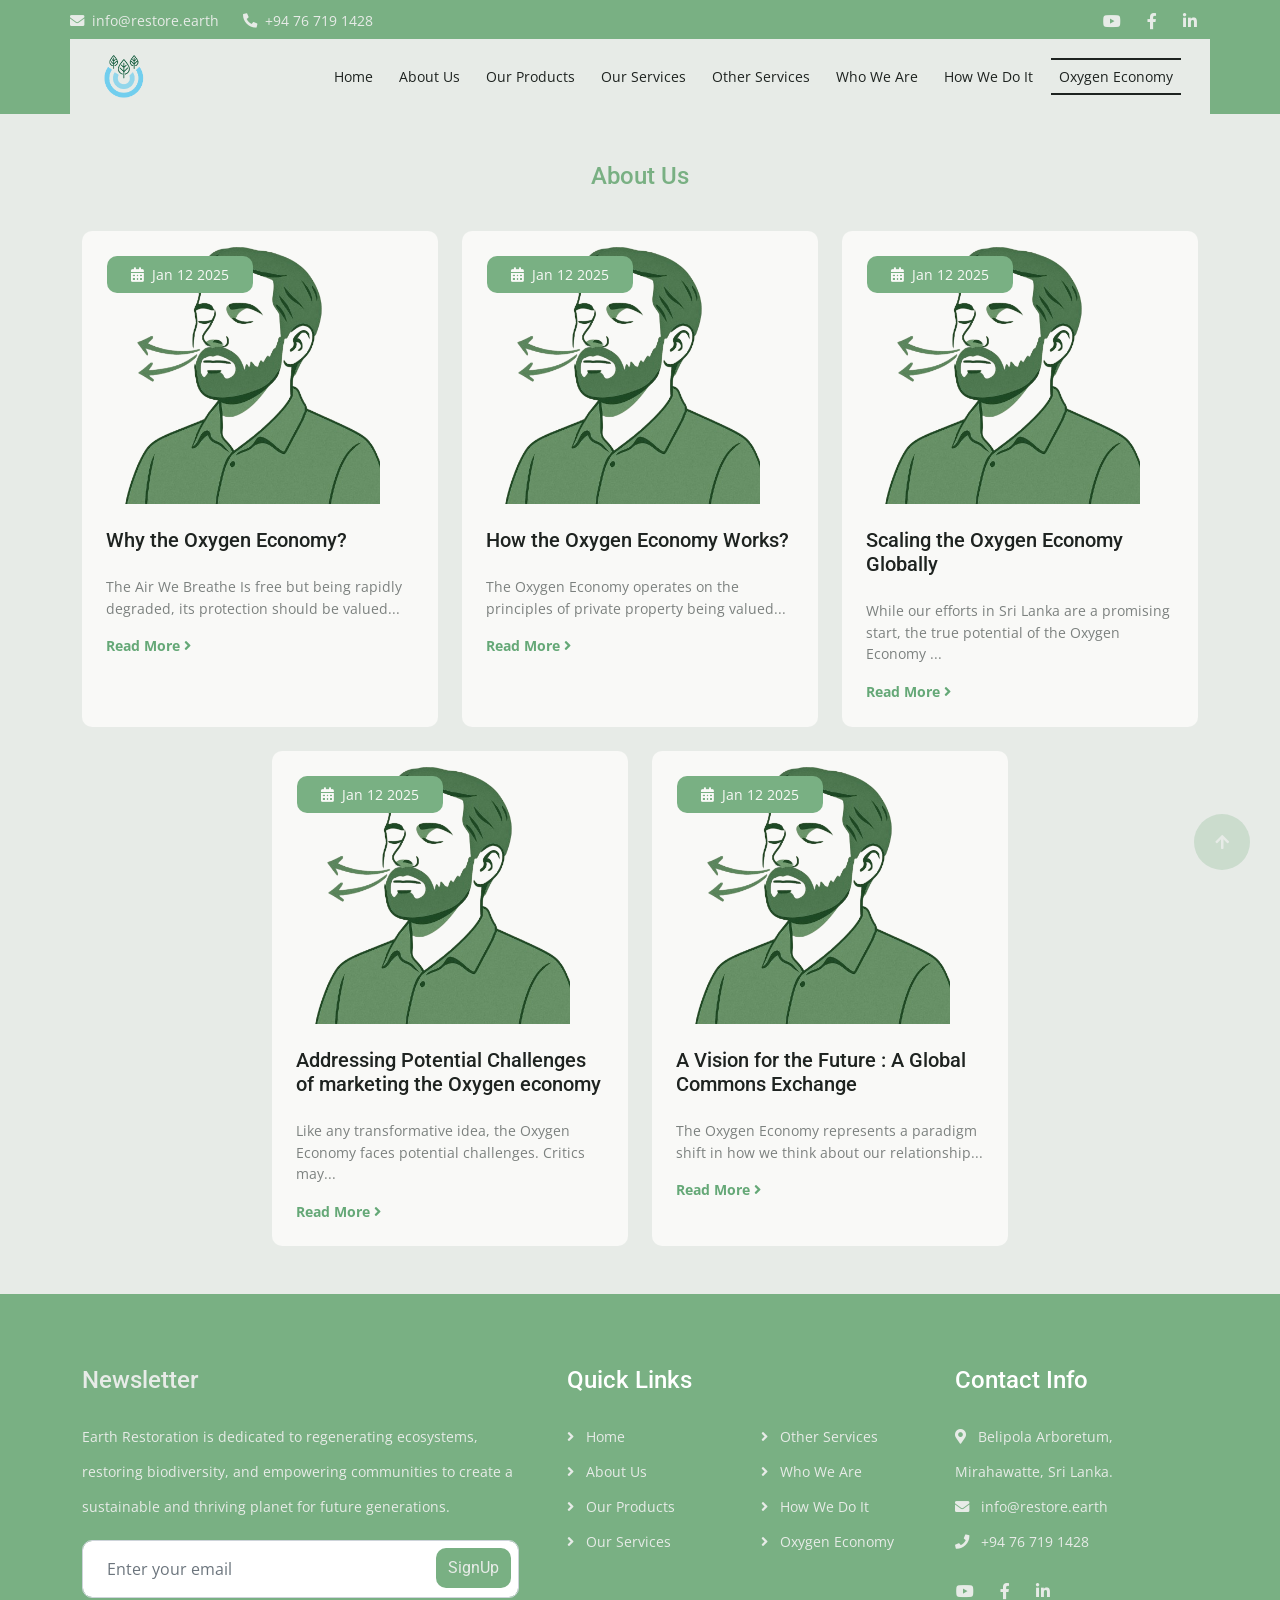
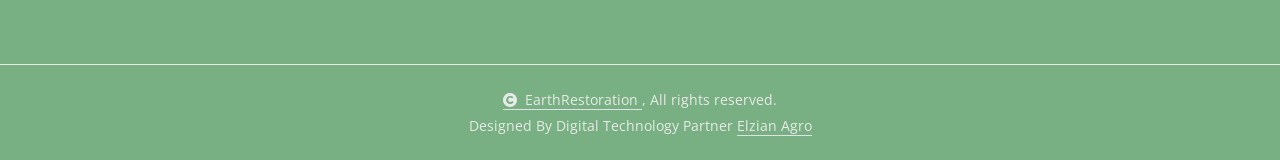
==== commit 1468b95b: "set active link in blog page" ====
--- a/blog.html
+++ b/blog.html
@@ -340,13 +340,19 @@
 
         <script>
             document.addEventListener("DOMContentLoaded", function () {
-                function deactivateAllNavLinks() {
-                    const navLinks = document.querySelectorAll(".navbar-nav .nav-link");
-                    navLinks.forEach(link => link.classList.remove("active"));
-                }
-
-                deactivateAllNavLinks(); // Call on page load
+                const navLinks = document.querySelectorAll(".navbar-nav .nav-link");
+
+                // Deactivate all nav links
+                navLinks.forEach(link => link.classList.remove("active"));
+
+                // Activate "Oxygen Economy" link based on href
+                navLinks.forEach(link => {
+                    if (link.getAttribute("href").includes("#oxygen-economy")) {
+                        link.classList.add("active");
+                    }
+                });
             });
         </script>
+
     </body>
 </html>
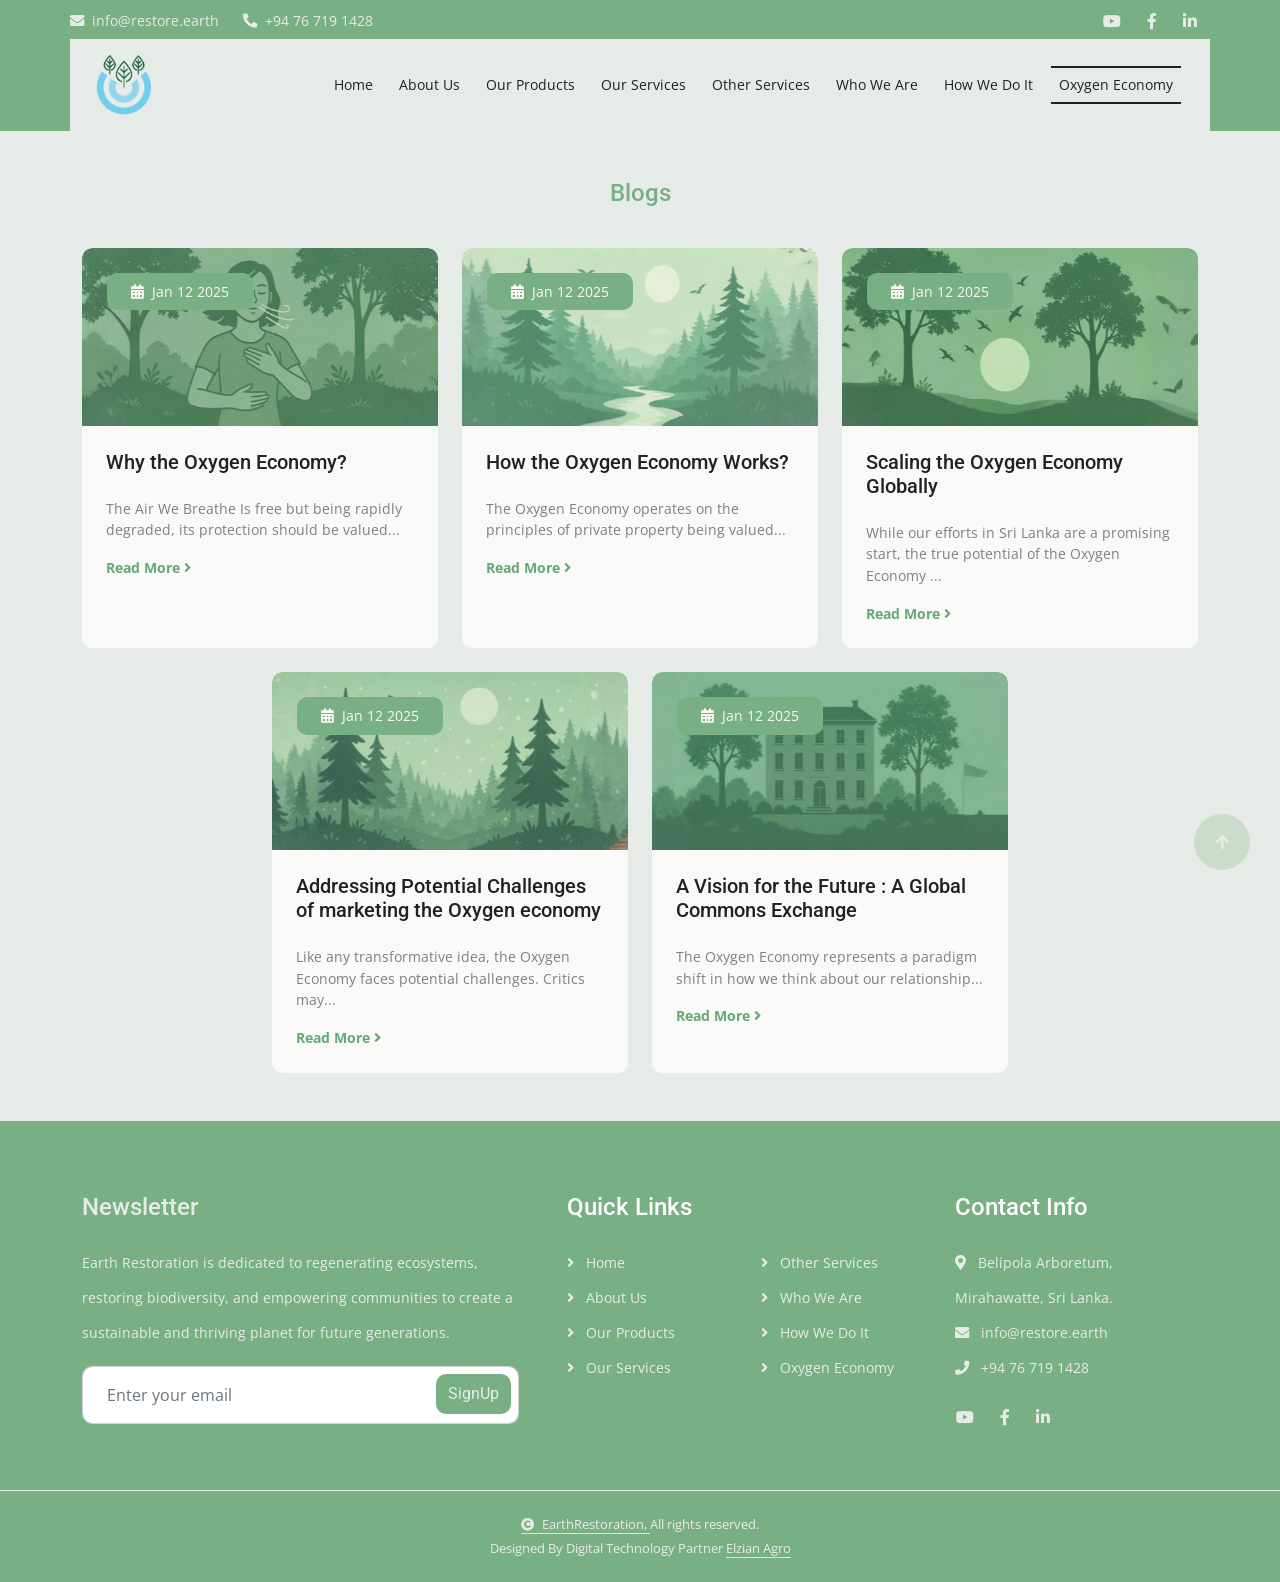
==== commit 6a529939: "update images" ====
--- a/blog.html
+++ b/blog.html
@@ -6,6 +6,8 @@
         <meta content="width=device-width, initial-scale=1.0" name="viewport">
         <meta content="" name="keywords">
         <meta content="" name="description">
+
+        <link rel="icon" href="img/logo.png" type="image/x-icon">
 
         <!-- Google Web Fonts -->
         <link rel="preconnect" href="https://fonts.googleapis.com">
@@ -101,14 +103,14 @@
         <div class="container-fluid blog py-5 bg-light">
             <div class="container">
                 <div class="text-center mx-auto pb-3 wow fadeInUp" data-wow-delay="0.2s" style="max-width: 800px;">
-                    <h4 class="text-primary mb-4">About Us</h4>
+                    <h4 class="text-primary mb-4">Blogs</h4>
                 </div>
                 
                 <div class="row g-4 justify-content-center">
                     <div class="col-lg-6 col-xl-4 wow fadeInUp" data-wow-delay="0.2s">
                         <div id="why-the-oxygen-economy" class="blog-item">
                             <div class="blog-img">
-                                <img src="img/human-2.png" class="img-fluid rounded-top w-100" alt="">
+                                <img src="img/forest-1.jpg" class="img-fluid rounded-top w-100" alt="">
                                 <div class="blog-date px-4 py-2"><i class="fa fa-calendar-alt me-1"></i> Jan 12 2025</div>
                             </div>
                             <div class="blog-content rounded-bottom p-4">
@@ -130,7 +132,7 @@
                     <div class="col-lg-6 col-xl-4 wow fadeInUp" data-wow-delay="0.2s">
                         <div class="blog-item">
                             <div class="blog-img">
-                                 <img src="img/human-2.png" class="img-fluid rounded-top w-100" alt="">
+                                 <img src="img/forest-4.jpg" class="img-fluid rounded-top w-100" alt="">
                                 <div class="blog-date px-4 py-2"><i class="fa fa-calendar-alt me-1"></i> Jan 12 2025</div>
                             </div>
                             <div class="blog-content rounded-bottom p-4">
@@ -157,7 +159,7 @@
                     <div class="col-lg-6 col-xl-4 wow fadeInUp" data-wow-delay="0.2s">
                         <div class="blog-item">
                             <div class="blog-img">
-                                <img src="img/human-2.png" class="img-fluid rounded-top w-100" alt="">
+                                <img src="img/forest-2.jpg" class="img-fluid rounded-top w-100" alt="">
                                 <div class="blog-date px-4 py-2"><i class="fa fa-calendar-alt me-1"></i> Jan 12 2025</div>
                             </div>
                             <div class="blog-content rounded-bottom p-4">
@@ -177,7 +179,7 @@
                     <div class="col-lg-6 col-xl-4 wow fadeInUp" data-wow-delay="0.2s">
                         <div class="blog-item">
                             <div class="blog-img">
-                                <img src="img/human-2.png" class="img-fluid rounded-top w-100" alt="">
+                                <img src="img/forest-5.jpg" class="img-fluid rounded-top w-100" alt="">
                                 <div class="blog-date px-4 py-2"><i class="fa fa-calendar-alt me-1"></i> Jan 12 2025</div>
                             </div>
                             <div class="blog-content rounded-bottom p-4">
@@ -199,7 +201,7 @@
                      <div class="col-lg-6 col-xl-4 wow fadeInUp" data-wow-delay="0.2s">
                         <div class="blog-item">
                             <div class="blog-img">
-                                <img src="img/human-2.png" class="img-fluid rounded-top w-100" alt="">
+                                <img src="img/forest-3.jpg" class="img-fluid rounded-top w-100" alt="">
                                 <div class="blog-date px-4 py-2"><i class="fa fa-calendar-alt me-1"></i> Jan 12 2025</div>
                             </div>
                             <div class="blog-content rounded-bottom p-4">
@@ -283,12 +285,12 @@
         <!-- Copyright Start -->
         <div class="container-fluid copyright bg-primary py-4">
             <div class="container text-center">
-                <p class="mb-1 text-light">
-                <a href="#home" class="border-bottom text-light">
-                    <i class="fas fa-copyright text-light me-2"></i>EarthRestoration
-                </a>, All rights reserved.
+                <p class="mb-1 text-light" style="font-size: 13px;">
+                    <a href="#home" class="border-bottom text-light">
+                        <i class="fas fa-copyright text-light me-2"></i>EarthRestoration,
+                    </a> All rights reserved.
                 </p>
-                <p class="mb-0 text-light">
+                <p class="mb-0 text-light" style="font-size: 13px;">
                 Designed By Digital Technology Partner 
                 <a class="border-bottom text-light" href="https://agro.elzian.com/" target="_blank">Elzian Agro</a>
                 </p>
